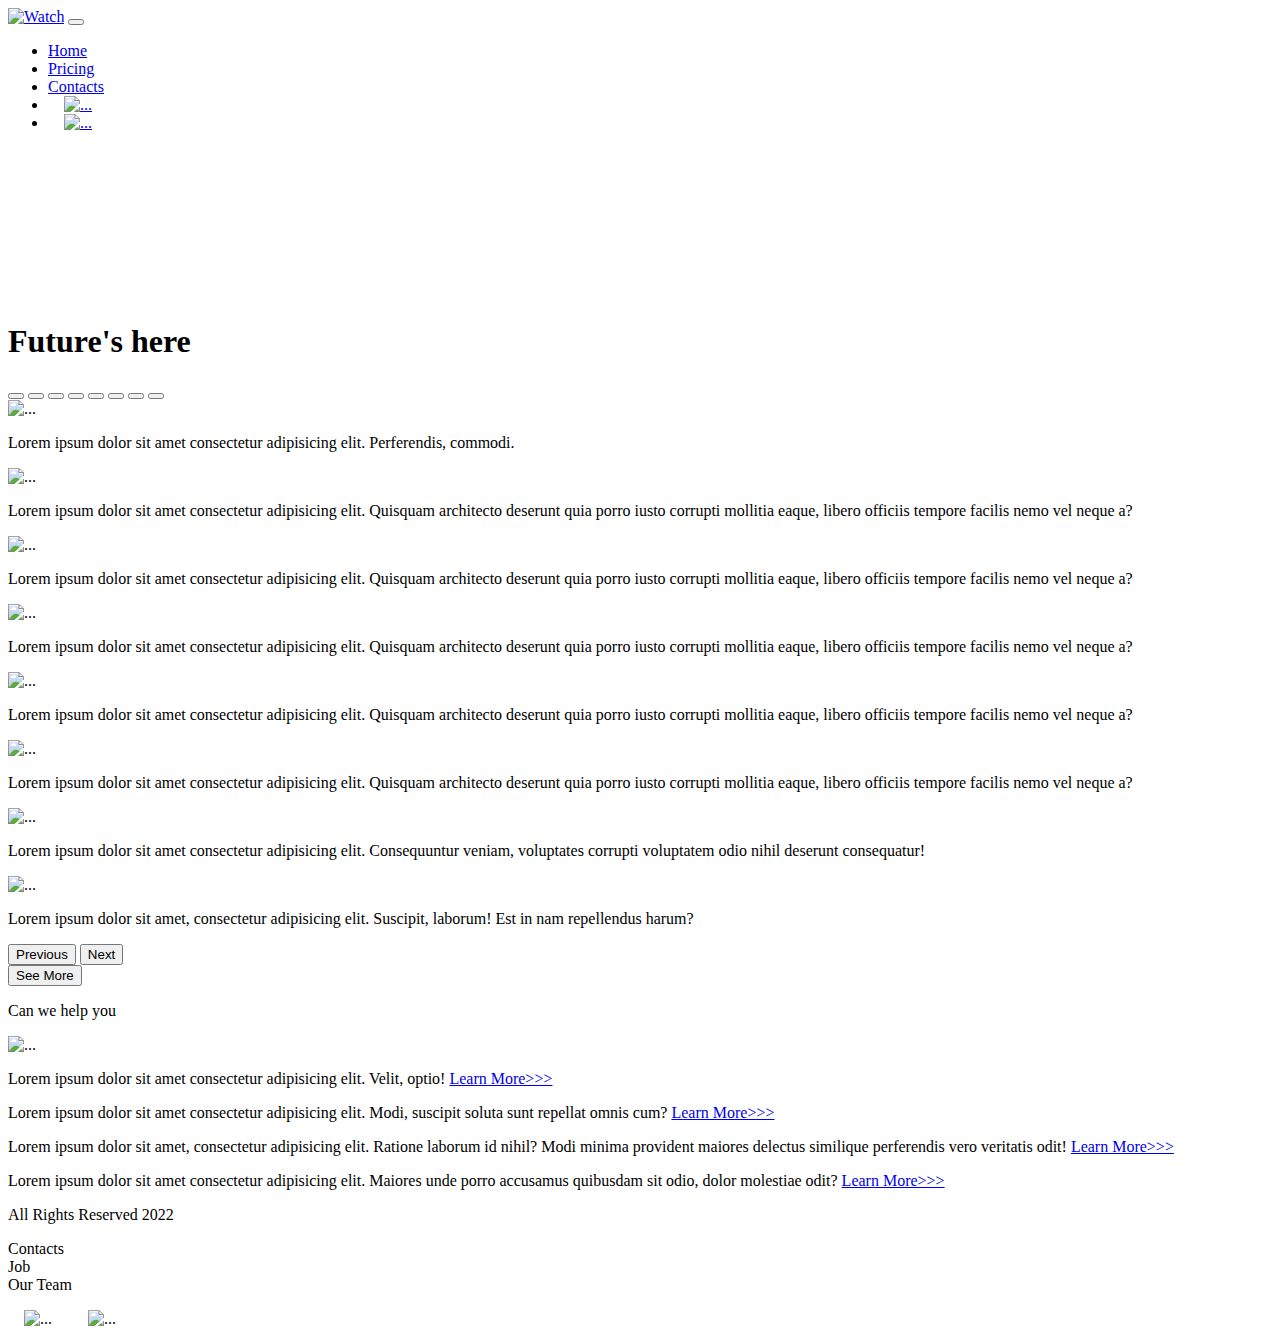
==== index.html @ c58dfbe4 "Update index.html" ====
<!DOCTYPE html>
<html lang="en">

<head>
    <meta charset="UTF-8">
    <meta http-equiv="X-UA-Compatible" content="IE=edge">
    <meta name="viewport" content="width=device-width, initial-scale=1.0">
    <link href="https://cdn.jsdelivr.net/npm/bootstrap@5.2.3/dist/css/bootstrap.min.css" rel="stylesheet"
        integrity="sha384-rbsA2VBKQhggwzxH7pPCaAqO46MgnOM80zW1RWuH61DGLwZJEdK2Kadq2F9CUG65" crossorigin="anonymous">
    <link rel="stylesheet" href="./Users/aleksandr/Documents/28.03.23/HTML_CSS/myprojects/bs5/source/styles/mycss.css">
    <link rel="stylesheet" href="./Users/aleksandr/Documents/28.03.23/HTML_CSS/myprojects/bs5/source/styles/bgvideo.css">


  <title>Watch</title>
</head>

<body> 

    <header>
        <nav class="navbar navbar-expand-lg bg-dark">
            <div class="container-fluid">
                <a class="navbar-brand" href="index.html"><img
                        
                        alt="Watch"></a>
                <button class="navbar-toggler" type="button" data-bs-toggle="collapse" data-bs-target="#navbarNav"
                    aria-controls="navbarNav" aria-expanded="false" aria-label="Toggle navigation">
                    <span class="navbar-toggler-icon"></span>
                </button>
                <div class="collapse navbar-collapse" id="navbarNav">
                    <ul class="navbar-nav">
                        <li class="nav-item">
                            <a class="nav-link active" aria-current="page"
                                href="/Users/aleksandr/Documents/28.03.23/HTML_CSS/myprojects/bs5/index.html">Home</a>
                        </li>
                        <li class="nav-item">
                            <a class="nav-link"
                                href="pricing.html">Pricing</a>
                        </li>
                        <li class="nav-item">
                            <a class="nav-link"
                                href="pricing.html">Contacts</a>
                        </li>
                        <li class="nav-item">
                            <a class="nav-link"
                                href="Users/aleksandr/Documents/28.03.23/HTML_CSS/myprojects/bs5/pricing.html">
                                <img style="width: 25px; margin-inline: 1em;"
                                    src="/Users/aleksandr/Documents/28.03.23/HTML_CSS/myprojects/bs5/source/files/tg.png"
                                    alt="...">
                            </a>
                        </li>
                        <li class="nav-item">
                            <a class="nav-link"
                                href="/Users/aleksandr/Documents/28.03.23/HTML_CSS/myprojects/bs5/pricing.html">
                                <img style="width: 25px; margin-inline: 1em;"
                                    src="/Users/aleksandr/Documents/28.03.23/HTML_CSS/myprojects/bs5/source/files/yb.png"
                                    alt="...">
                            </a>
                        </li>
                    </ul>
                </div>
            </div>
        </nav>
    </header>

    <section>
        <div class="bgvideo">
            <video src="/Users/aleksandr/Documents/28.03.23/HTML_CSS/myprojects/bs5/source/files/bg-video.mp4" type="video/mp4" autoplay muted loop></video>
            <div class="effect"></div>
            <div class="video-text">
                <h1>Future's here</h1>
            </div>
        </div>



        <div class="container-fluid mt-4">
            <div class="row">
                <div class="col-lg-1">
                </div>

                <div class="col-lg-8 col-md-12">
                    <div class="row">

                        <div id="carouselExampleIndicators" class="carousel slide" data-bs-ride="true">
                            <div class="carousel-indicators">
                                <button type="button" data-bs-target="#carouselExampleIndicators" data-bs-slide-to="0"
                                    class="active" aria-current="true" aria-label="Slide 1"></button>
                                <button type="button" data-bs-target="#carouselExampleIndicators" data-bs-slide-to="1"
                                    aria-label="Slide 2"></button>
                                <button type="button" data-bs-target="#carouselExampleIndicators" data-bs-slide-to="2"
                                    aria-label="Slide 3"></button>
                                <button type="button" data-bs-target="#carouselExampleIndicators" data-bs-slide-to="3"
                                    aria-label="Slide 4"></button>
                                <button type="button" data-bs-target="#carouselExampleIndicators" data-bs-slide-to="4"
                                    aria-label="Slide 5"></button>
                                <button type="button" data-bs-target="#carouselExampleIndicators" data-bs-slide-to="5"
                                    aria-label="Slide 6"></button>
                                <button type="button" data-bs-target="#carouselExampleIndicators" data-bs-slide-to="6"
                                    aria-label="Slide 7"></button>
                                <button type="button" data-bs-target="#carouselExampleIndicators" data-bs-slide-to="7"
                                    aria-label="Slide 8"></button>
                            </div>
                            <div class="carousel-inner">
                                <div class="carousel-item active">
                                    <div class="d-block w-100">
                                        <div class="row">
                                            <div class="col-lg-6 col-md-6">
                                                <img src="https://github.com/OleksandrUK/OleksandrUK.github.io/blob/main/source/images/shopping%20(1).webp"
                                                    class="w-100" alt="...">
                                            </div>
                                            <div class="col-lg-6 col-md-6 slide-text">
                                                <p>Lorem ipsum dolor sit amet consectetur adipisicing elit. Perferendis,
                                                    commodi.</p>
                                            </div>
                                        </div>
                                    </div>
                                </div>
                                <div class="carousel-item">
                                    <div class="d-block w-100">
                                        <div class="row">
                                            <div class="col-lg-6 col-md-6">
                                                <img src="/Users/aleksandr/Documents/28.03.23/HTML_CSS/myprojects/bs5/source/images/shopping (2).webp"
                                                    class="w-100" alt="...">
                                            </div>
                                            <div class="col-lg-6 col-md-6 slide-text">
                                                <p>Lorem ipsum dolor sit amet consectetur adipisicing elit. Quisquam
                                                    architecto deserunt quia porro iusto corrupti mollitia eaque, libero
                                                    officiis tempore facilis nemo vel neque a?</p>
                                            </div>
                                        </div>
                                    </div>
                                </div>
                                <div class="carousel-item">
                                    <div class="d-block w-100">
                                        <div class="row">
                                            <div class="col-lg-6 col-md-6">
                                                <img src="/Users/aleksandr/Documents/28.03.23/HTML_CSS/myprojects/bs5/source/images/shopping (3).webp"
                                                    class="w-100" alt="...">
                                            </div>
                                            <div class="col-lg-6 col-md-6 slide-text">
                                                <p>Lorem ipsum dolor sit amet consectetur adipisicing elit. Quisquam
                                                    architecto deserunt quia porro iusto corrupti mollitia eaque, libero
                                                    officiis tempore facilis nemo vel neque a?</p>
                                            </div>
                                        </div>
                                    </div>
                                </div>
                                <div class="carousel-item">
                                    <div class="d-block w-100">
                                        <div class="row">
                                            <div class="col-lg-6 col-md-6">
                                                <img src="/Users/aleksandr/Documents/28.03.23/HTML_CSS/myprojects/bs5/source/images/shopping (4).webp"
                                                    class="w-100" alt="...">
                                            </div>
                                            <div class="col-lg-6 col-md-6 slide-text">
                                                <p>Lorem ipsum dolor sit amet consectetur adipisicing elit. Quisquam
                                                    architecto deserunt quia porro iusto corrupti mollitia eaque, libero
                                                    officiis tempore facilis nemo vel neque a?</p>
                                            </div>
                                        </div>
                                    </div>
                                </div>
                                <div class="carousel-item">
                                    <div class="d-block w-100">
                                        <div class="row">
                                            <div class="col-lg-6 col-md-6">
                                                <img src="/Users/aleksandr/Documents/28.03.23/HTML_CSS/myprojects/bs5/source/images/shopping (5).webp"
                                                    class="w-100" alt="...">
                                            </div>
                                            <div class="col-lg-6 col-md-6 slide-text">
                                                <p>Lorem ipsum dolor sit amet consectetur adipisicing elit. Quisquam
                                                    architecto deserunt quia porro iusto corrupti mollitia eaque, libero
                                                    officiis tempore facilis nemo vel neque a?</p>
                                            </div>
                                        </div>
                                    </div>
                                </div>
                                <div class="carousel-item">
                                    <div class="d-block w-100">
                                        <div class="row">
                                            <div class="col-lg-6 col-md-6">
                                                <img src="/Users/aleksandr/Documents/28.03.23/HTML_CSS/myprojects/bs5/source/images/shopping (6).webp"
                                                    class="w-100" alt="...">
                                            </div>
                                            <div class="col-lg-6 col-md-6 slide-text">
                                                <p>Lorem ipsum dolor sit amet consectetur adipisicing elit. Quisquam
                                                    architecto deserunt quia porro iusto corrupti mollitia eaque, libero
                                                    officiis tempore facilis nemo vel neque a?</p>
                                            </div>
                                        </div>
                                    </div>
                                </div>
                                <div class="carousel-item">
                                    <div class="d-block w-100">
                                        <div class="row">
                                            <div class="col-lg-6 col-md-6">
                                                <img src="/Users/aleksandr/Documents/28.03.23/HTML_CSS/myprojects/bs5/source/images/shopping (8).webp"
                                                    class="w-100" alt="...">
                                            </div>
                                            <div class="col-lg-6 col-md-6 slide-text">
                                                <p>Lorem ipsum dolor sit amet consectetur adipisicing elit. Consequuntur
                                                    veniam, voluptates corrupti voluptatem odio nihil deserunt
                                                    consequatur!</p>
                                            </div>
                                        </div>
                                    </div>
                                </div>
                                <div class="carousel-item">
                                    <div class="d-block w-100">
                                        <div class="row">
                                            <div class="col-lg-6 col-md-6">
                                                <img src="/Users/aleksandr/Documents/28.03.23/HTML_CSS/myprojects/bs5/source/images/shopping (9).webp"
                                                    class="w-100" alt="...">
                                            </div>
                                            <div class="col-lg-6 col-md-6 slide-text">
                                                <p>Lorem ipsum dolor sit amet, consectetur adipisicing elit. Suscipit,
                                                    laborum! Est in nam repellendus harum?</p>
                                            </div>
                                        </div>
                                    </div>
                                </div>
                            </div>
                            <button class="carousel-control-prev" type="button"
                                data-bs-target="#carouselExampleIndicators" data-bs-slide="prev">
                                <span class="carousel-control-prev-icon" aria-hidden="true"></span>
                                <span class="visually-hidden">Previous</span>
                            </button>
                            <button class="carousel-control-next" type="button"
                                data-bs-target="#carouselExampleIndicators" data-bs-slide="next">
                                <span class="carousel-control-next-icon" aria-hidden="true"></span>
                                <span class="visually-hidden">Next</span>
                            </button>
                        </div>


                        <div class="col-lg-12 col-md-12 text-center mt-4">
                            <button type="button" class="btn btn-outline-primary btn-lg my-4">See More</button>
                        </div>
                        <div class="col-lg-12 col-md-12 text-center mt-4">
                            <p>Can we help you</p>
                        </div>
                        <div class="col-lg-12 col-md-12 text-center">
                            <img class="call-anim" style="width: 40px;"
                                src="/Users/aleksandr/Documents/28.03.23/HTML_CSS/myprojects/bs5/source/files/phone.png"
                                alt="...">
                        </div>

                    </div>
                </div>

                <div class="col-lg-3 col-md-12">
                    <div class="row px-2">
                        <div class="col-lg-12 sidebar my-4">
                            <p>
                                Lorem ipsum dolor sit amet consectetur adipisicing elit. Velit, optio!
                                <a href="#">Learn More>>></a>
                            </p>
                        </div>
                        <div class="col-lg-12 sidebar my-4">
                            <p>
                                Lorem ipsum dolor sit amet consectetur adipisicing elit. Modi, suscipit soluta sunt
                                repellat omnis cum?
                                <a href="#">Learn More>>></a>
                            </p>
                        </div>
                        <div class="col-lg-12 sidebar my-4">
                            <p>
                                Lorem ipsum dolor sit amet, consectetur adipisicing elit. Ratione laborum id nihil? Modi
                                minima provident maiores delectus similique perferendis vero veritatis odit!
                                <a href="#">Learn More>>></a>
                            </p>
                        </div>
                        <div class="col-lg-12 sidebar my-4">
                            <p>
                                Lorem ipsum dolor sit amet consectetur adipisicing elit. Maiores unde porro accusamus
                                quibusdam sit odio, dolor molestiae odit?
                                <a href="#">Learn More>>></a>
                            </p>
                        </div>
                    </div>
                </div>

            </div>


        </div>
    </section>

    <footer class="mt-5">
        <div class="container-fluid">
            <div class="row">
                <div class="col-lg-4 col-md-12 footer-text text-center">
                    <p>All Rights Reserved 2022</p>
                </div>
                <div class="col-lg-4 col-md-12 footer-text text-center">
                    <p>Contacts<br>Job<br>Our Team</p>
                </div>
                <div class="col-lg-4 col-md-12 media-links">
                    <img style="width: 40px; margin-inline: 1em;"
                        src="/Users/aleksandr/Documents/28.03.23/HTML_CSS/myprojects/bs5/source/files/tg.png" alt="...">
                    <img style="width: 40px; margin-inline: 1em;"
                        src="/Users/aleksandr/Documents/28.03.23/HTML_CSS/myprojects/bs5/source/files/yb.png" alt="...">
                </div>
            </div>
        </div>
    </footer>

    <script src="https://cdn.jsdelivr.net/npm/bootstrap@5.2.3/dist/js/bootstrap.bundle.min.js"
        integrity="sha384-kenU1KFdBIe4zVF0s0G1M5b4hcpxyD9F7jL+jjXkk+Q2h455rYXK/7HAuoJl+0I4"
        crossorigin="anonymous"></script>
</body>

</html>
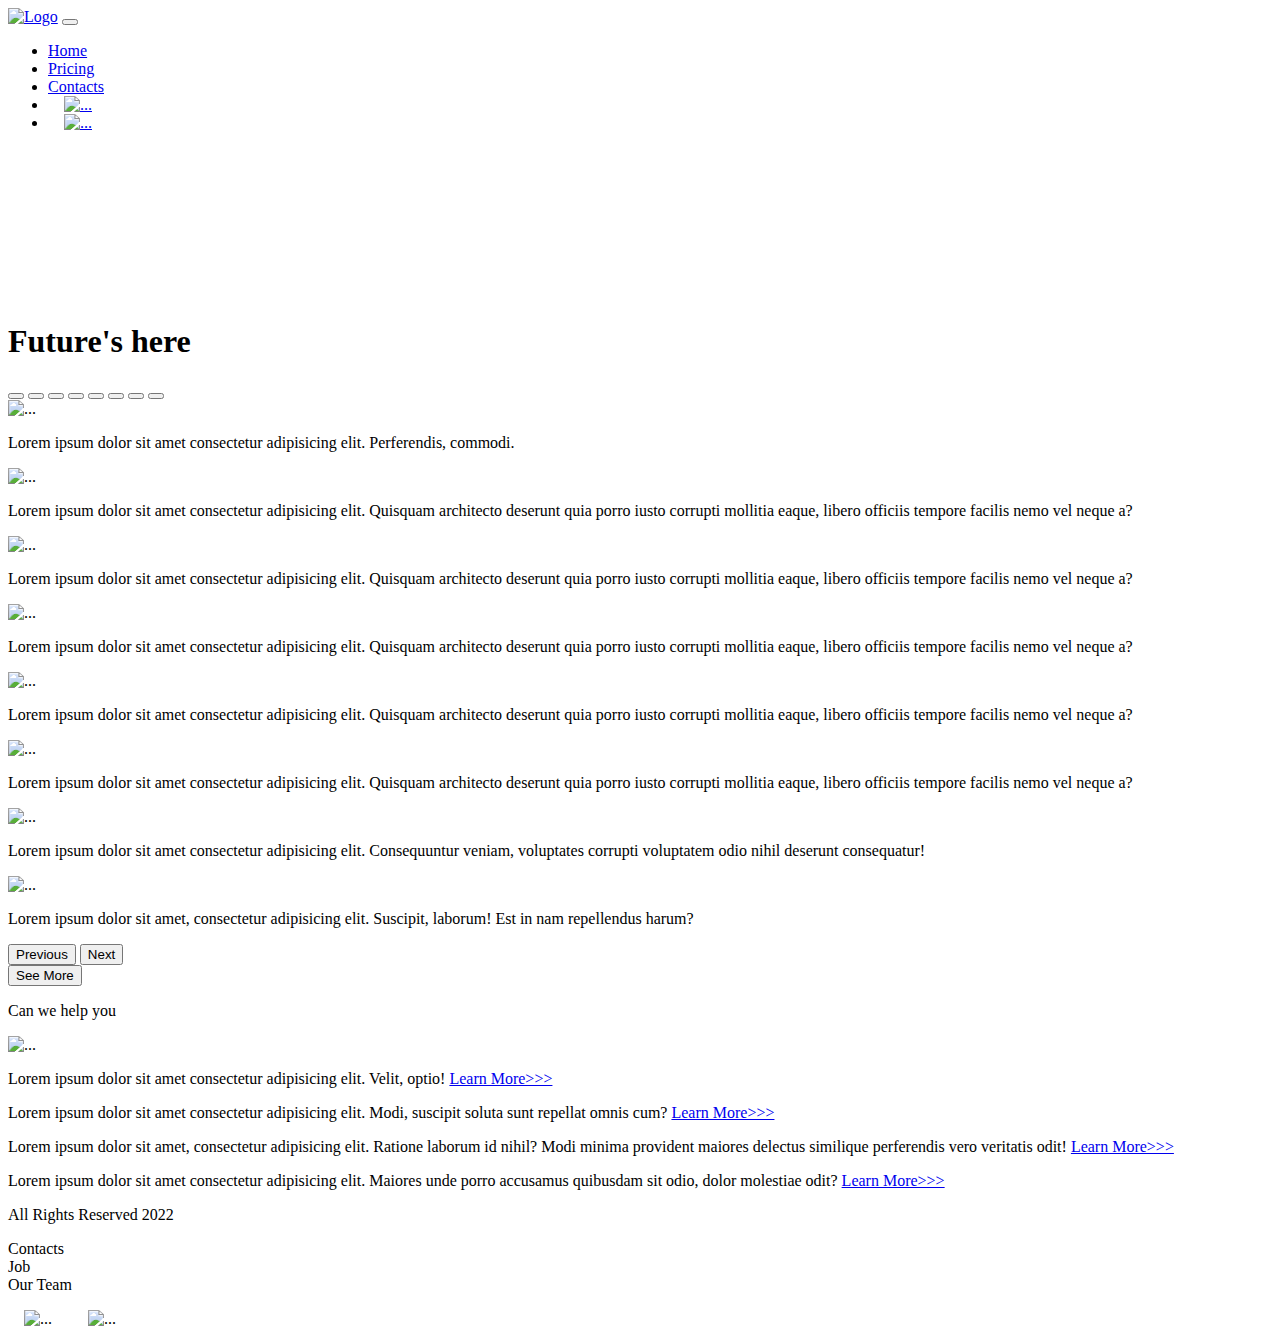
==== commit 1ca12114: "Update index.html" ====
--- a/index.html
+++ b/index.html
@@ -20,8 +20,8 @@
         <nav class="navbar navbar-expand-lg bg-dark">
             <div class="container-fluid">
                 <a class="navbar-brand" href="index.html"><img
-                        
-                        alt="Watch"></a>
+                        src="/Users/aleksandr/Documents/28.03.23/HTML_CSS/myprojects/bs5/source/files/Apple-Watch-Logo.png"
+                        alt="Logo"></a>
                 <button class="navbar-toggler" type="button" data-bs-toggle="collapse" data-bs-target="#navbarNav"
                     aria-controls="navbarNav" aria-expanded="false" aria-label="Toggle navigation">
                     <span class="navbar-toggler-icon"></span>
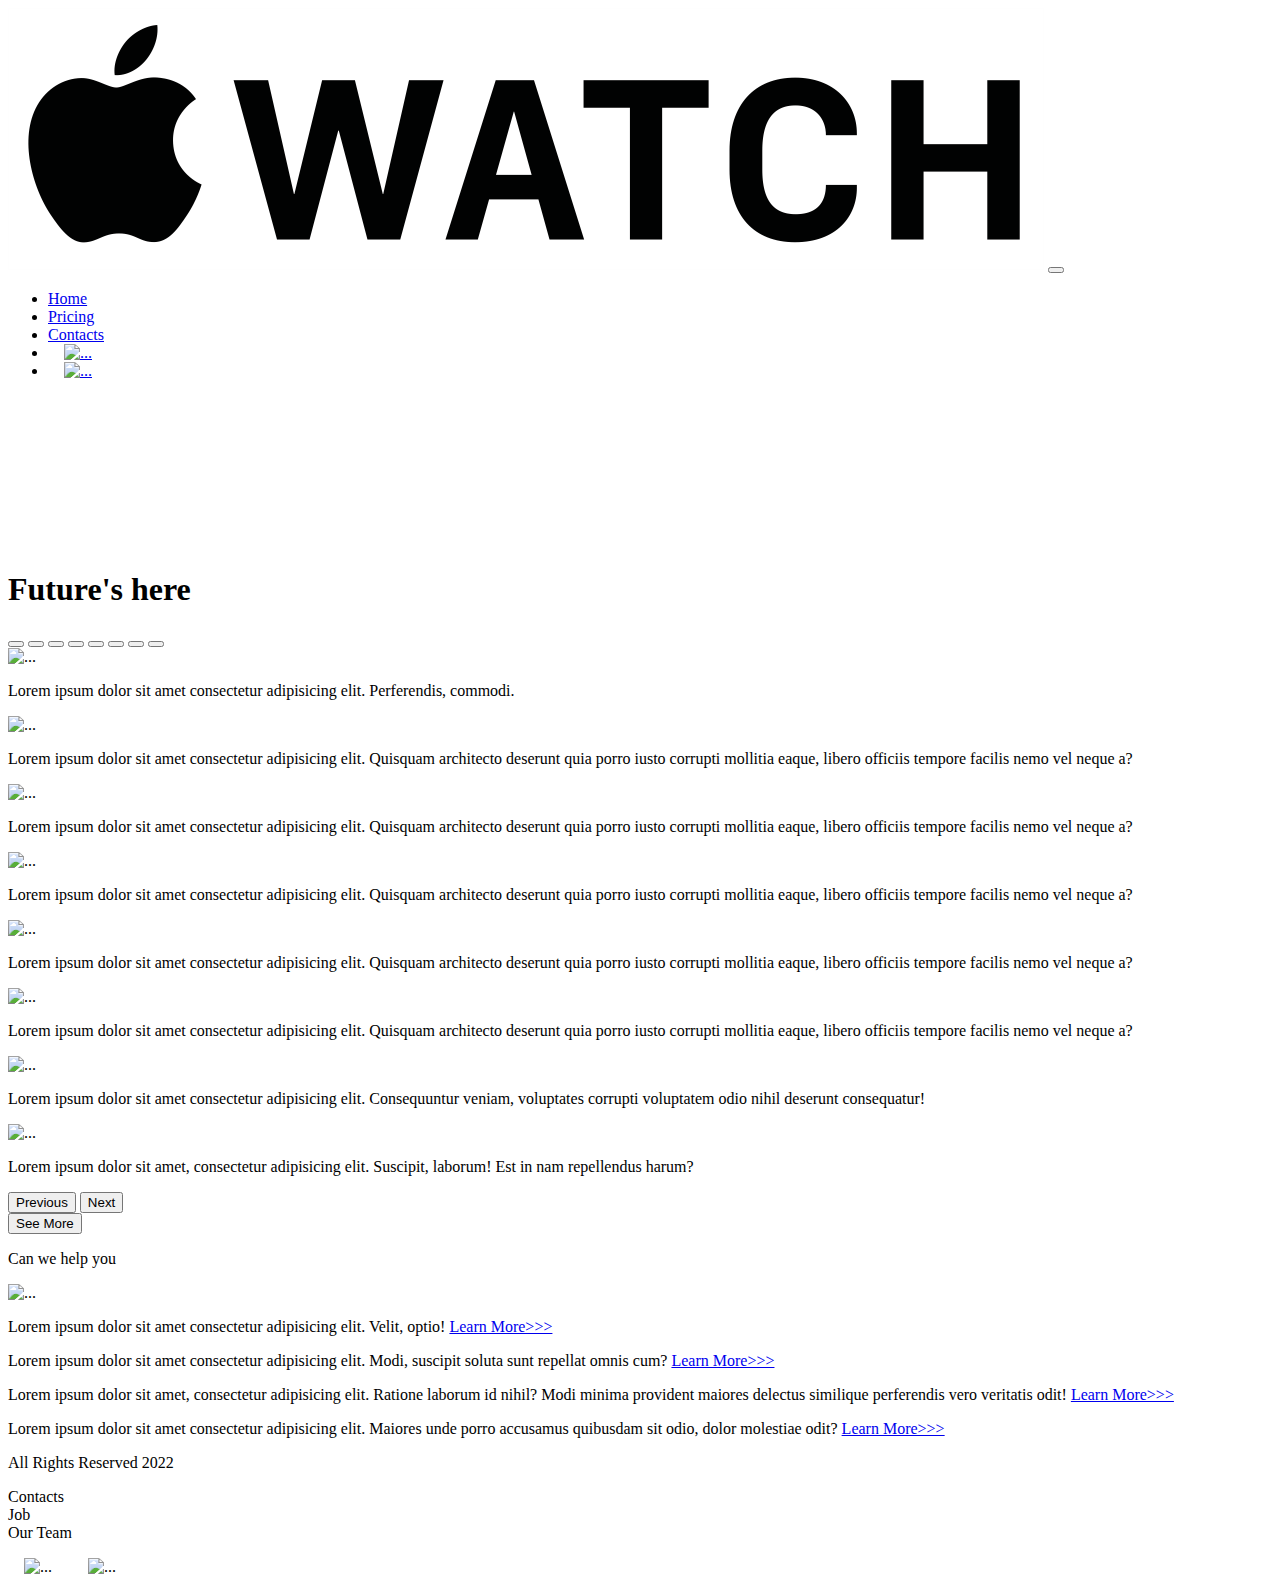
==== commit 3a6a174c: "Update index.html" ====
--- a/index.html
+++ b/index.html
@@ -20,7 +20,7 @@
         <nav class="navbar navbar-expand-lg bg-dark">
             <div class="container-fluid">
                 <a class="navbar-brand" href="index.html"><img
-                        src="/Users/aleksandr/Documents/28.03.23/HTML_CSS/myprojects/bs5/source/files/Apple-Watch-Logo.png"
+                        src="source/files/Apple-Watch-Logo.png"
                         alt="Logo"></a>
                 <button class="navbar-toggler" type="button" data-bs-toggle="collapse" data-bs-target="#navbarNav"
                     aria-controls="navbarNav" aria-expanded="false" aria-label="Toggle navigation">
@@ -30,7 +30,7 @@
                     <ul class="navbar-nav">
                         <li class="nav-item">
                             <a class="nav-link active" aria-current="page"
-                                href="/Users/aleksandr/Documents/28.03.23/HTML_CSS/myprojects/bs5/index.html">Home</a>
+                                href="index.html">Home</a>
                         </li>
                         <li class="nav-item">
                             <a class="nav-link"
@@ -42,7 +42,7 @@
                         </li>
                         <li class="nav-item">
                             <a class="nav-link"
-                                href="Users/aleksandr/Documents/28.03.23/HTML_CSS/myprojects/bs5/pricing.html">
+                                href="pricing.html">
                                 <img style="width: 25px; margin-inline: 1em;"
                                     src="/Users/aleksandr/Documents/28.03.23/HTML_CSS/myprojects/bs5/source/files/tg.png"
                                     alt="...">
@@ -50,7 +50,7 @@
                         </li>
                         <li class="nav-item">
                             <a class="nav-link"
-                                href="/Users/aleksandr/Documents/28.03.23/HTML_CSS/myprojects/bs5/pricing.html">
+                                href="pricing.html">
                                 <img style="width: 25px; margin-inline: 1em;"
                                     src="/Users/aleksandr/Documents/28.03.23/HTML_CSS/myprojects/bs5/source/files/yb.png"
                                     alt="...">
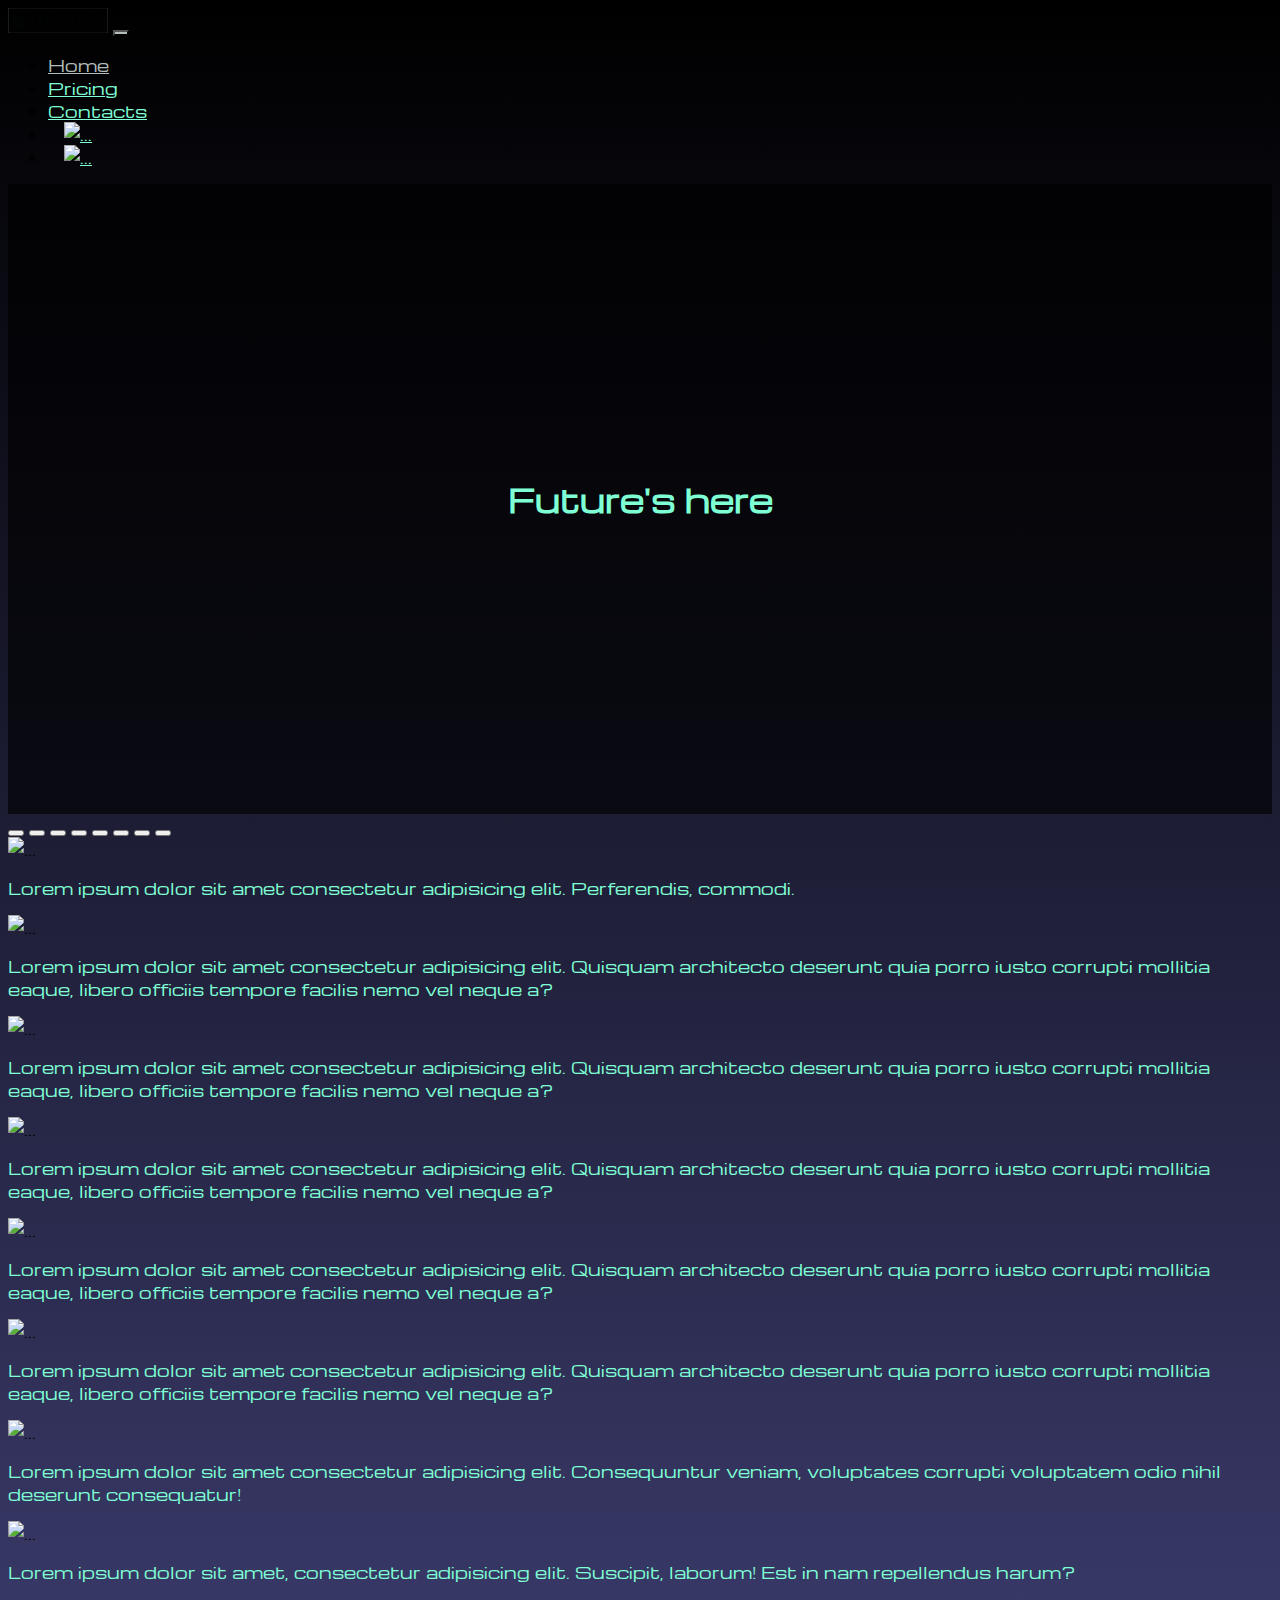
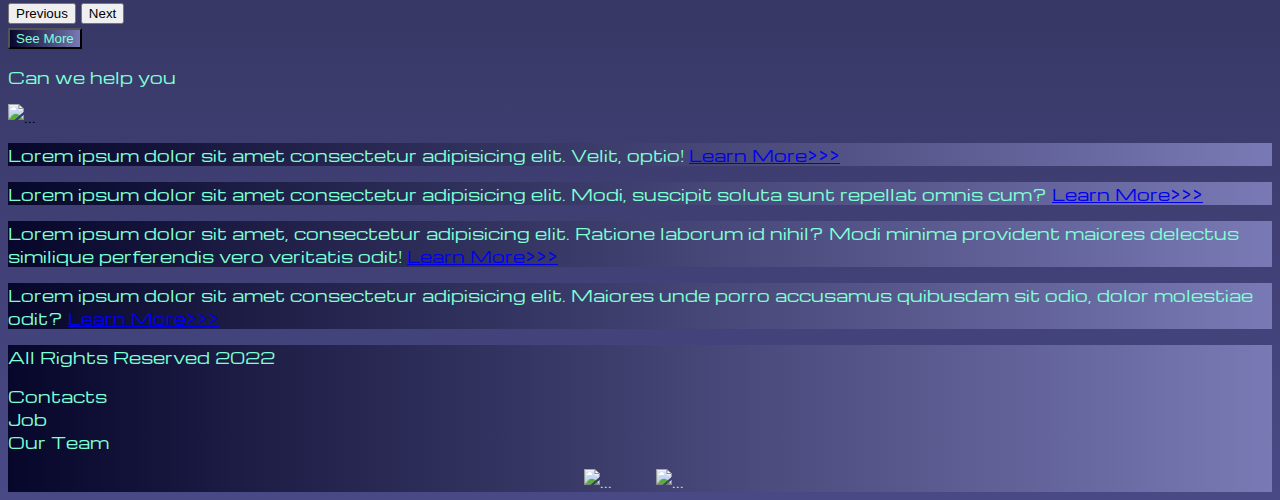
==== commit 8a34a15a: "Update index.html" ====
--- a/index.html
+++ b/index.html
@@ -7,8 +7,8 @@
     <meta name="viewport" content="width=device-width, initial-scale=1.0">
     <link href="https://cdn.jsdelivr.net/npm/bootstrap@5.2.3/dist/css/bootstrap.min.css" rel="stylesheet"
         integrity="sha384-rbsA2VBKQhggwzxH7pPCaAqO46MgnOM80zW1RWuH61DGLwZJEdK2Kadq2F9CUG65" crossorigin="anonymous">
-    <link rel="stylesheet" href="./Users/aleksandr/Documents/28.03.23/HTML_CSS/myprojects/bs5/source/styles/mycss.css">
-    <link rel="stylesheet" href="./Users/aleksandr/Documents/28.03.23/HTML_CSS/myprojects/bs5/source/styles/bgvideo.css">
+    <link rel="stylesheet" href="source/styles/mycss.css">
+    <link rel="stylesheet" href="source/styles/bgvideo.css">
 
 
   <title>Watch</title>
--- a/source/styles/mycss.css
+++ b/source/styles/mycss.css
@@ -0,0 +1,101 @@
+@import url('https://fonts.googleapis.com/css?family=Michroma&display=swap');
+
+
+body {
+    font-family: Michroma, serif;
+    background: linear-gradient(180deg, #000000 0%, #494986 100%);
+}
+
+p {
+    color: aquamarine;
+}
+
+.nav-link {
+    color: aquamarine;
+}
+
+.navbar-nav .nav-link.active {
+    color: rgb(179, 190, 186);
+}
+
+.navbar-brand>img {
+    width: 100px;
+}
+
+.navbar-toggler {
+    background-color: rgb(179, 190, 186);
+}
+
+.sidebar {
+    color: aquamarine;
+    background: linear-gradient(90deg, #07072B 0%, #7979B5 100%);
+}
+
+.card {
+    background: linear-gradient(90deg, #07072B 0%, #7979B5 100%);
+
+}
+
+.card a{
+    text-decoration: none;
+    color: aquamarine;
+
+}
+
+.slide-text,
+.footer-text {
+    color: aquamarine;
+    margin: auto auto;
+}
+
+footer,
+.btn-outline-primary {
+    background: linear-gradient(90deg, #07072B 0%, #7979B5 100%);
+    color: aquamarine;
+}
+
+.media-links {
+    display: flex;
+    justify-content: center;
+    align-items: center;
+}
+
+.call-anim {
+    animation: call 2s ease 0s infinite normal forwards;
+}
+
+@keyframes call {
+    0% {
+        transform: scale3d(1, 1, 1);
+    }
+
+    30% {
+        transform: scale3d(1.25, 0.75, 1);
+    }
+
+    40% {
+        transform: scale3d(0.75, 1.25, 1);
+    }
+
+    50% {
+        transform: scale3d(1.15, 0.85, 1);
+    }
+
+    65% {
+        transform: scale3d(0.95, 1.05, 1);
+    }
+
+    75% {
+        transform: scale3d(1.05, 0.95, 1);
+    }
+
+    100% {
+        transform: scale3d(1, 1, 1);
+    }
+}
+
+@media (max-width: 750px) {
+    .carousel-indicators {
+        display: none;
+    }
+}
--- a/source/styles/bgvideo.css
+++ b/source/styles/bgvideo.css
@@ -0,0 +1,35 @@
+
+.bgvideo {
+    height: 70vh;
+    width: 100%;
+    position: relative;
+    display: flex;
+    justify-content: center;
+    align-items: center;
+}
+
+.bgvideo video{
+    height: 70vh;
+    width: 100%;
+    position: absolute;
+    top: 0;
+    left: 0;
+    object-fit: cover;
+    z-index: 1;
+}
+
+.effect {
+    height: 70vh;
+    width: 100%;
+    position: absolute;
+    top: 0;
+    left: 0;
+    object-fit: cover;
+    z-index: 2;
+    background-color: rgba(0, 0, 0, 0.631);
+}
+
+.video-text {
+    color: aquamarine;
+    z-index: 2;
+}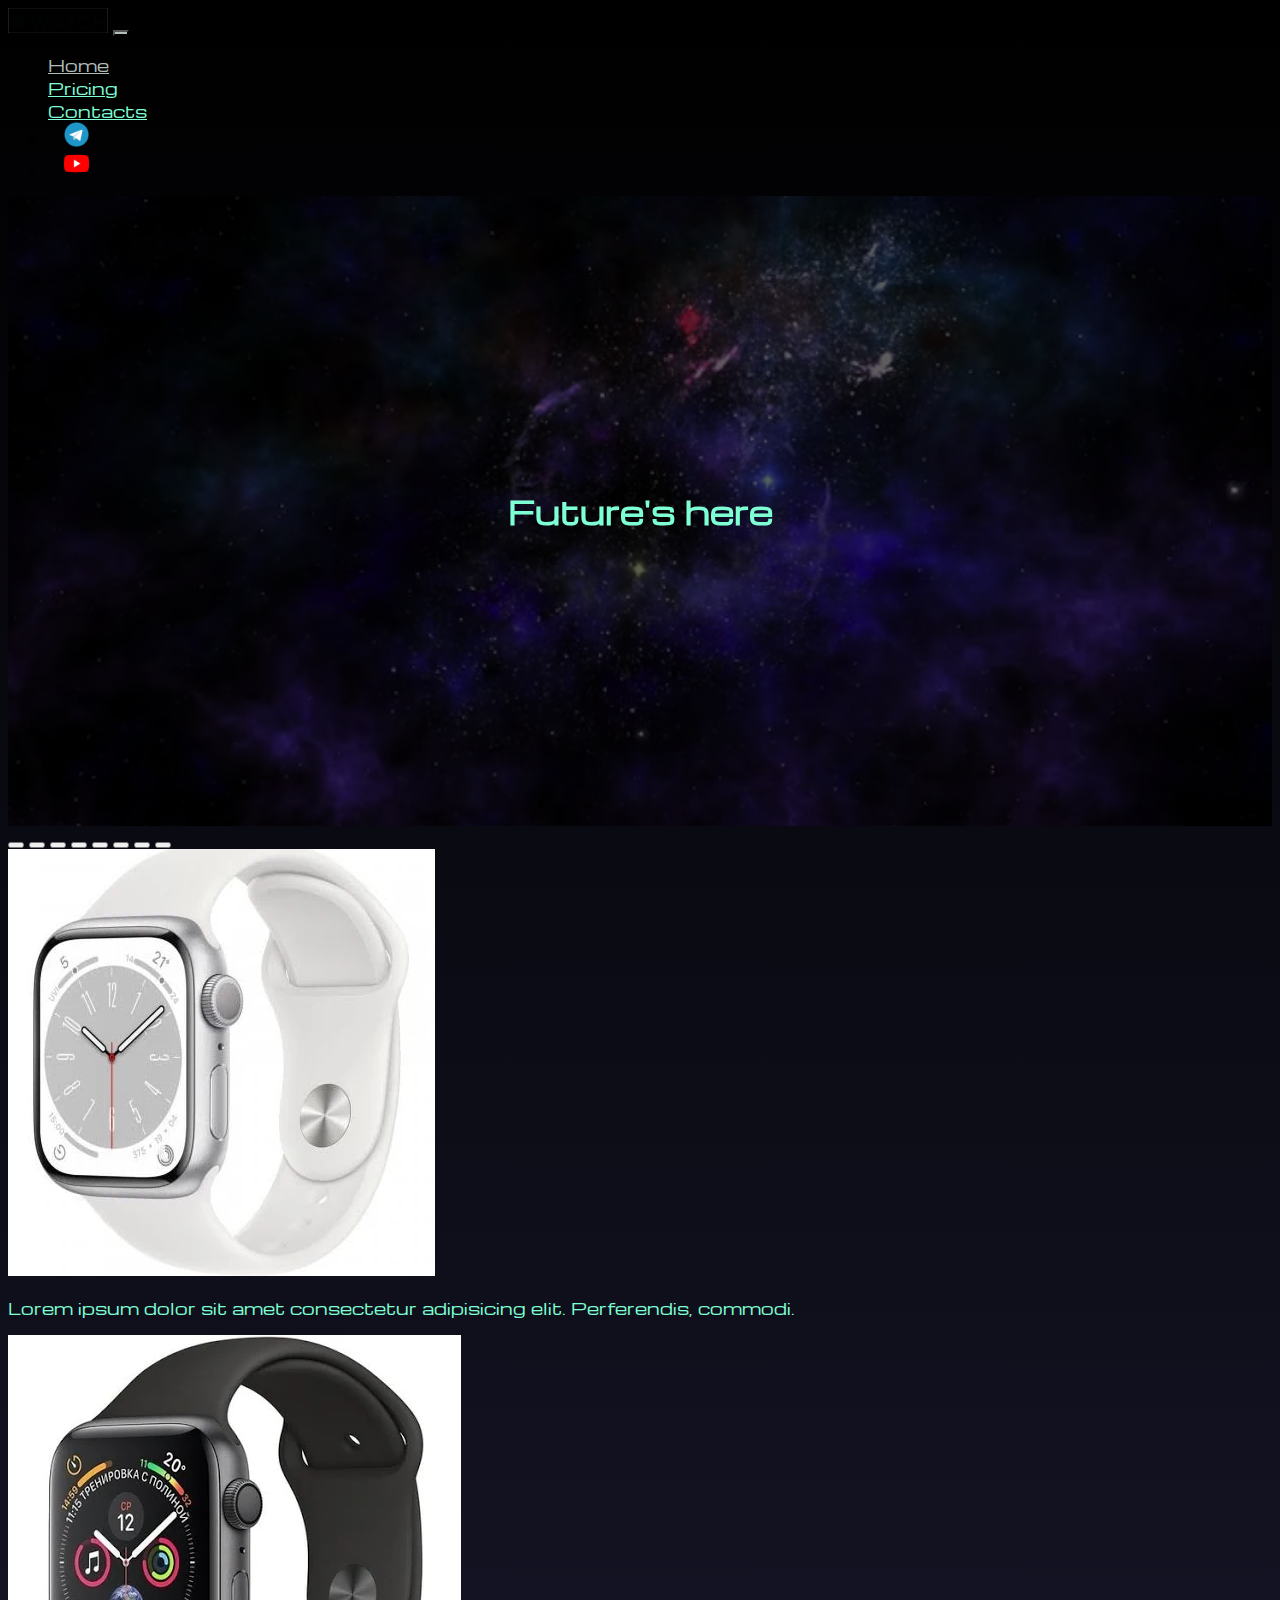
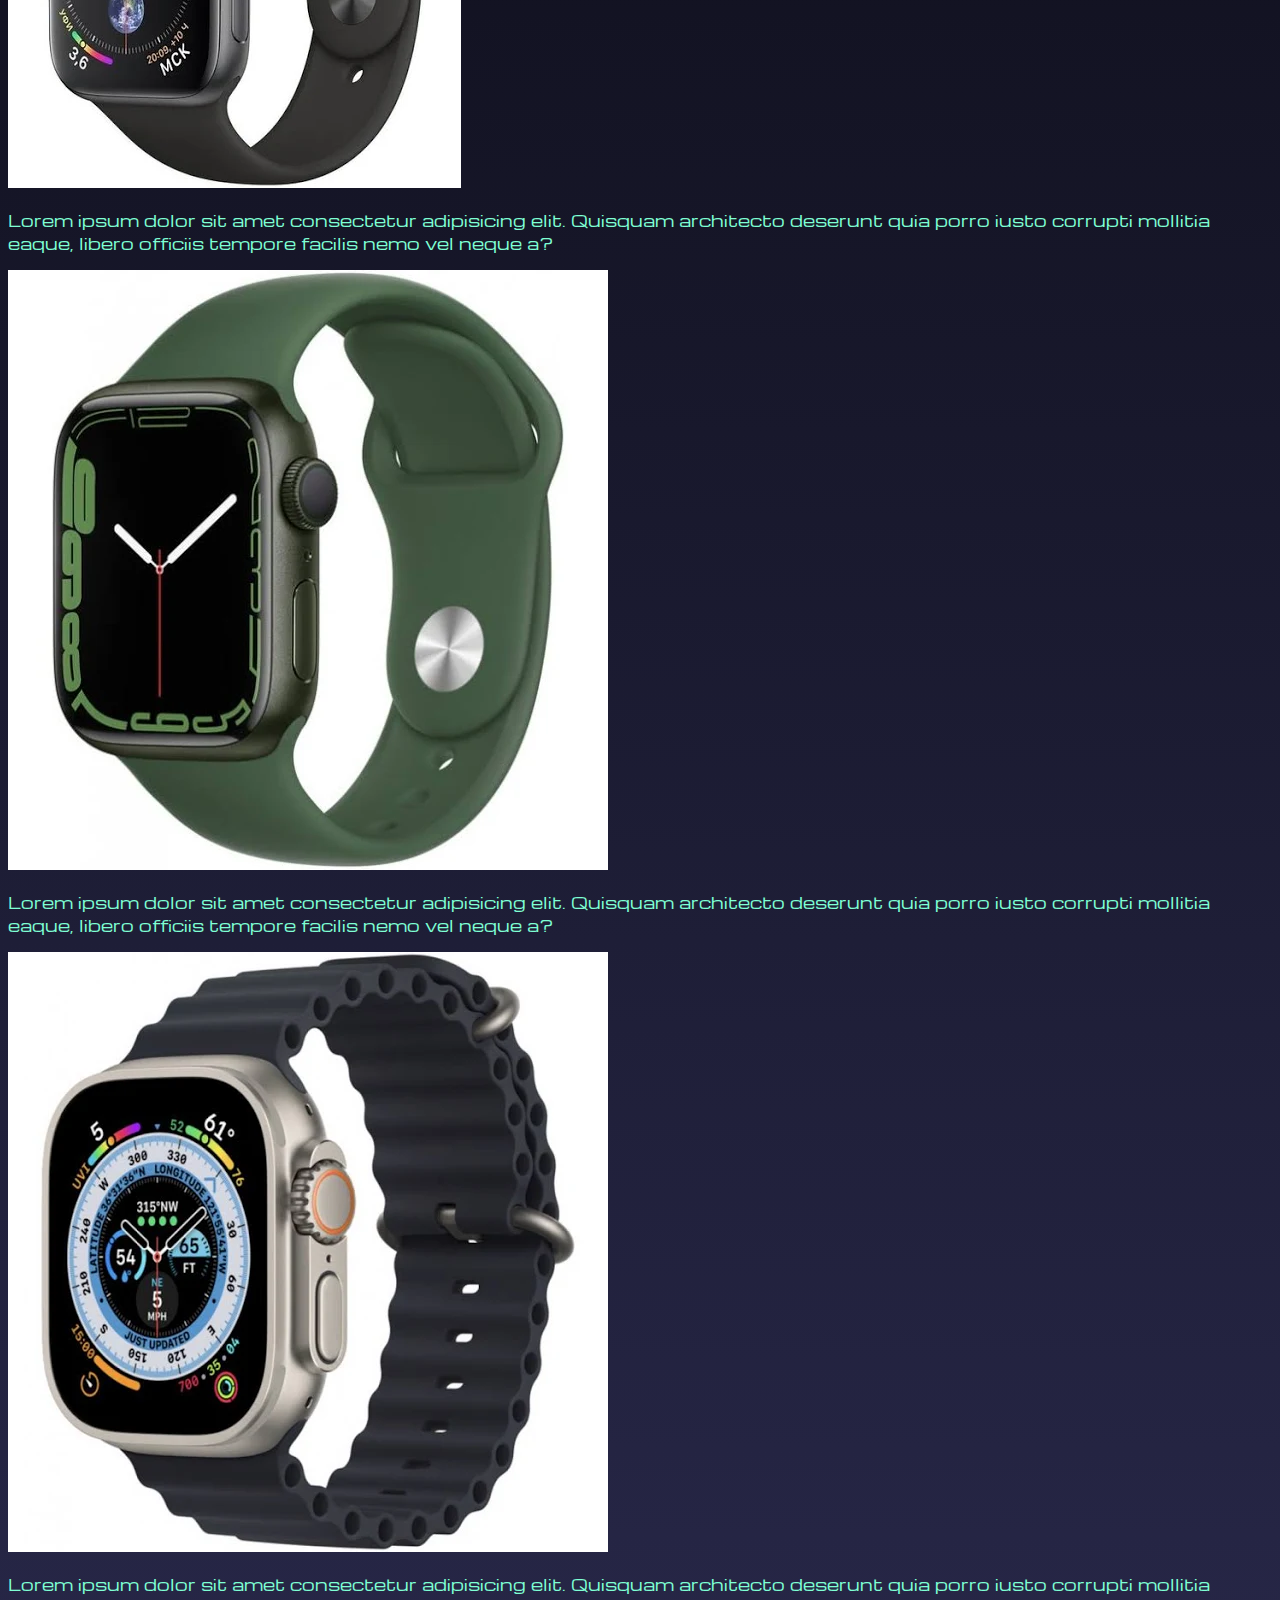
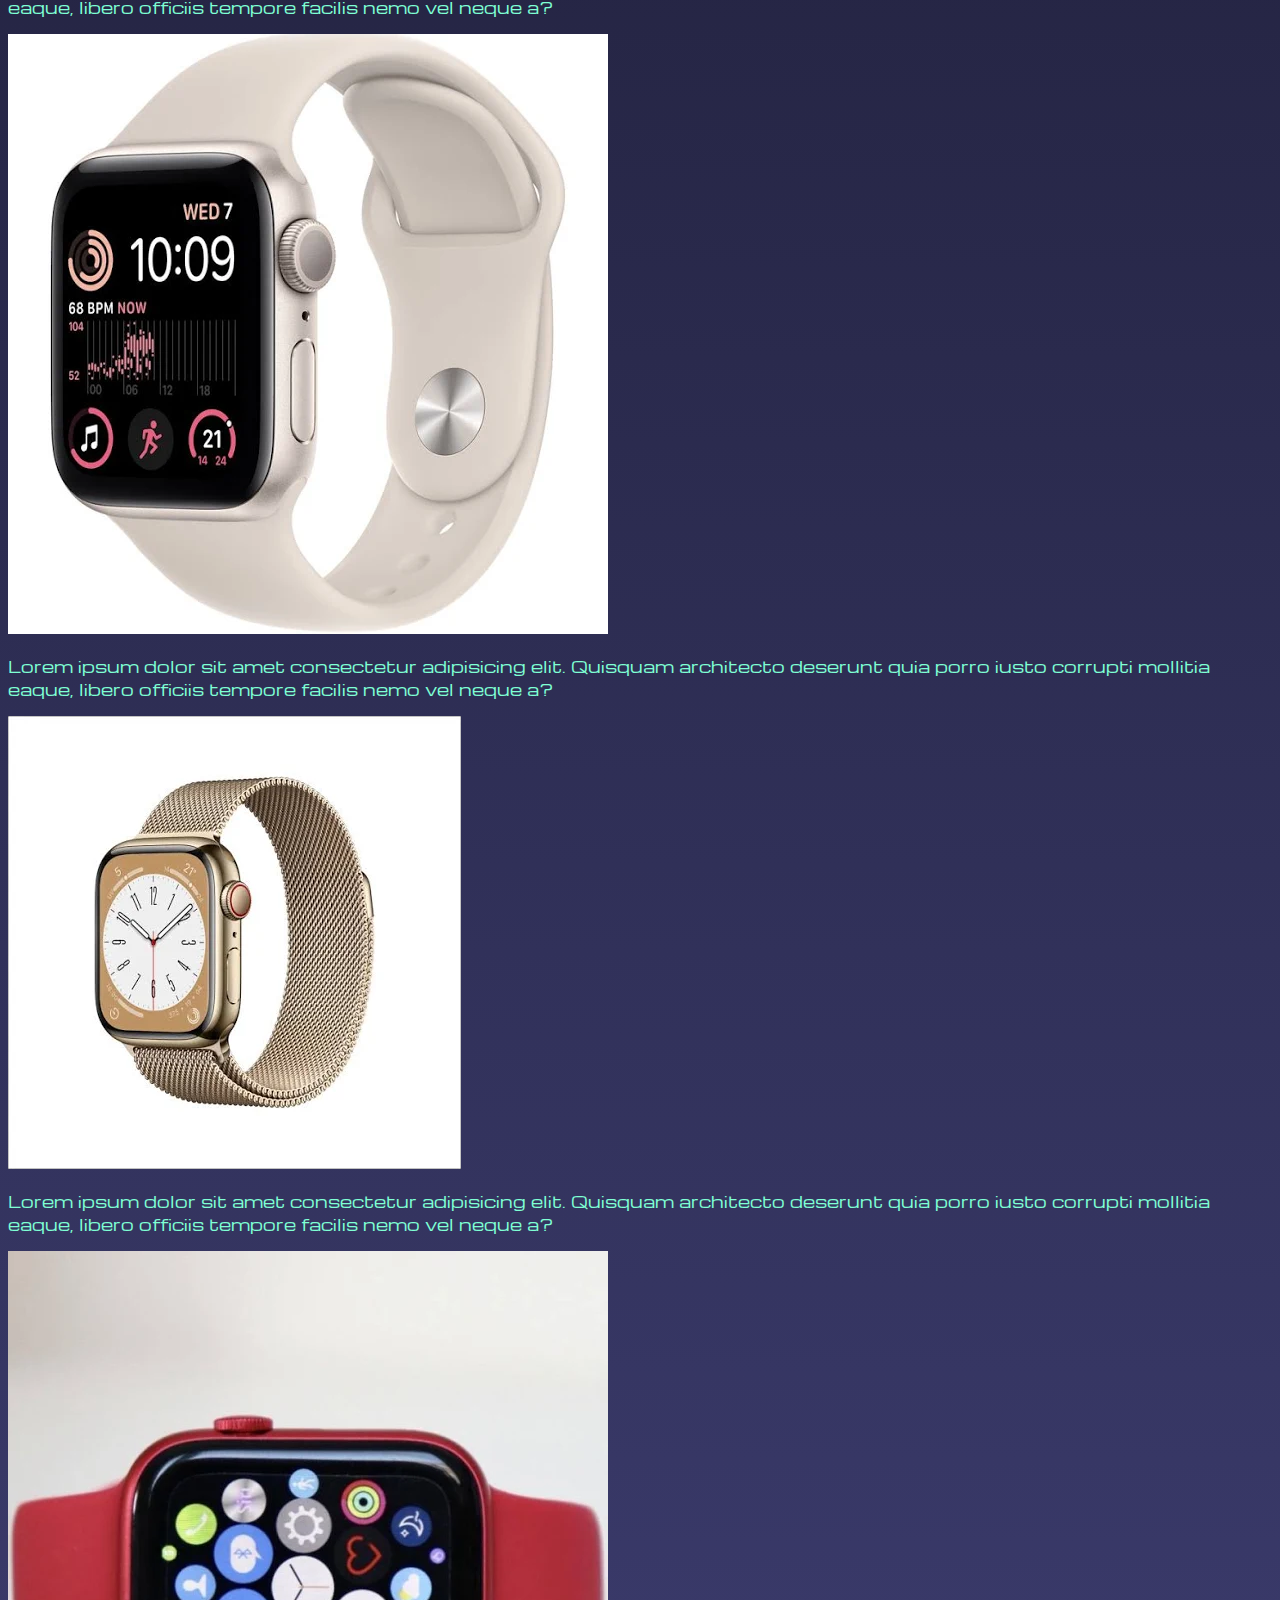
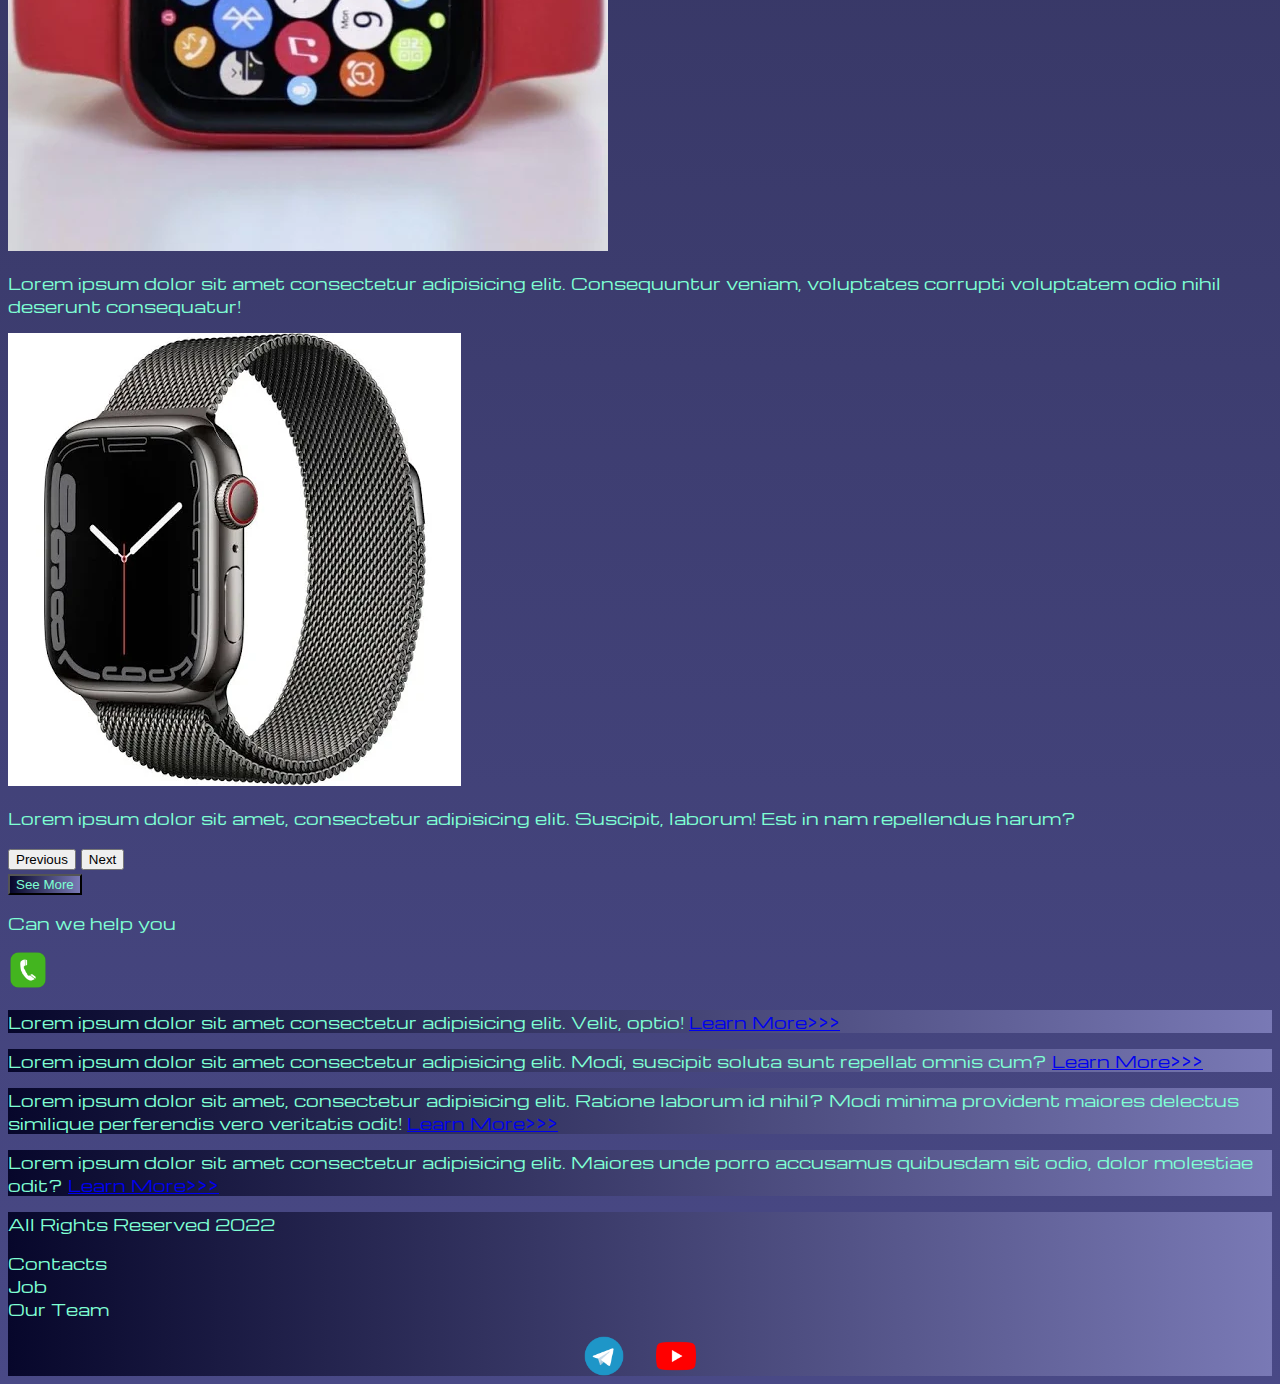
==== commit 15a118c2: "Update index.html" ====
--- a/index.html
+++ b/index.html
@@ -44,7 +44,7 @@
                             <a class="nav-link"
                                 href="pricing.html">
                                 <img style="width: 25px; margin-inline: 1em;"
-                                    src="/Users/aleksandr/Documents/28.03.23/HTML_CSS/myprojects/bs5/source/files/tg.png"
+                                    src="source/files/tg.png"
                                     alt="...">
                             </a>
                         </li>
@@ -52,7 +52,7 @@
                             <a class="nav-link"
                                 href="pricing.html">
                                 <img style="width: 25px; margin-inline: 1em;"
-                                    src="/Users/aleksandr/Documents/28.03.23/HTML_CSS/myprojects/bs5/source/files/yb.png"
+                                    src="source/files/yb.png"
                                     alt="...">
                             </a>
                         </li>
@@ -64,7 +64,7 @@
 
     <section>
         <div class="bgvideo">
-            <video src="/Users/aleksandr/Documents/28.03.23/HTML_CSS/myprojects/bs5/source/files/bg-video.mp4" type="video/mp4" autoplay muted loop></video>
+            <video src="source/files/bg-video.mp4" type="video/mp4" autoplay muted loop></video>
             <div class="effect"></div>
             <div class="video-text">
                 <h1>Future's here</h1>
@@ -105,7 +105,7 @@
                                     <div class="d-block w-100">
                                         <div class="row">
                                             <div class="col-lg-6 col-md-6">
-                                                <img src="https://github.com/OleksandrUK/OleksandrUK.github.io/blob/main/source/images/shopping%20(1).webp"
+                                                <img src="source/images/shopping%20(1).webp"
                                                     class="w-100" alt="...">
                                             </div>
                                             <div class="col-lg-6 col-md-6 slide-text">
@@ -119,82 +119,82 @@
                                     <div class="d-block w-100">
                                         <div class="row">
                                             <div class="col-lg-6 col-md-6">
-                                                <img src="/Users/aleksandr/Documents/28.03.23/HTML_CSS/myprojects/bs5/source/images/shopping (2).webp"
-                                                    class="w-100" alt="...">
-                                            </div>
-                                            <div class="col-lg-6 col-md-6 slide-text">
-                                                <p>Lorem ipsum dolor sit amet consectetur adipisicing elit. Quisquam
-                                                    architecto deserunt quia porro iusto corrupti mollitia eaque, libero
-                                                    officiis tempore facilis nemo vel neque a?</p>
-                                            </div>
-                                        </div>
-                                    </div>
-                                </div>
-                                <div class="carousel-item">
-                                    <div class="d-block w-100">
-                                        <div class="row">
-                                            <div class="col-lg-6 col-md-6">
-                                                <img src="/Users/aleksandr/Documents/28.03.23/HTML_CSS/myprojects/bs5/source/images/shopping (3).webp"
-                                                    class="w-100" alt="...">
-                                            </div>
-                                            <div class="col-lg-6 col-md-6 slide-text">
-                                                <p>Lorem ipsum dolor sit amet consectetur adipisicing elit. Quisquam
-                                                    architecto deserunt quia porro iusto corrupti mollitia eaque, libero
-                                                    officiis tempore facilis nemo vel neque a?</p>
-                                            </div>
-                                        </div>
-                                    </div>
-                                </div>
-                                <div class="carousel-item">
-                                    <div class="d-block w-100">
-                                        <div class="row">
-                                            <div class="col-lg-6 col-md-6">
-                                                <img src="/Users/aleksandr/Documents/28.03.23/HTML_CSS/myprojects/bs5/source/images/shopping (4).webp"
-                                                    class="w-100" alt="...">
-                                            </div>
-                                            <div class="col-lg-6 col-md-6 slide-text">
-                                                <p>Lorem ipsum dolor sit amet consectetur adipisicing elit. Quisquam
-                                                    architecto deserunt quia porro iusto corrupti mollitia eaque, libero
-                                                    officiis tempore facilis nemo vel neque a?</p>
-                                            </div>
-                                        </div>
-                                    </div>
-                                </div>
-                                <div class="carousel-item">
-                                    <div class="d-block w-100">
-                                        <div class="row">
-                                            <div class="col-lg-6 col-md-6">
-                                                <img src="/Users/aleksandr/Documents/28.03.23/HTML_CSS/myprojects/bs5/source/images/shopping (5).webp"
-                                                    class="w-100" alt="...">
-                                            </div>
-                                            <div class="col-lg-6 col-md-6 slide-text">
-                                                <p>Lorem ipsum dolor sit amet consectetur adipisicing elit. Quisquam
-                                                    architecto deserunt quia porro iusto corrupti mollitia eaque, libero
-                                                    officiis tempore facilis nemo vel neque a?</p>
-                                            </div>
-                                        </div>
-                                    </div>
-                                </div>
-                                <div class="carousel-item">
-                                    <div class="d-block w-100">
-                                        <div class="row">
-                                            <div class="col-lg-6 col-md-6">
-                                                <img src="/Users/aleksandr/Documents/28.03.23/HTML_CSS/myprojects/bs5/source/images/shopping (6).webp"
-                                                    class="w-100" alt="...">
-                                            </div>
-                                            <div class="col-lg-6 col-md-6 slide-text">
-                                                <p>Lorem ipsum dolor sit amet consectetur adipisicing elit. Quisquam
-                                                    architecto deserunt quia porro iusto corrupti mollitia eaque, libero
-                                                    officiis tempore facilis nemo vel neque a?</p>
-                                            </div>
-                                        </div>
-                                    </div>
-                                </div>
-                                <div class="carousel-item">
-                                    <div class="d-block w-100">
-                                        <div class="row">
-                                            <div class="col-lg-6 col-md-6">
-                                                <img src="/Users/aleksandr/Documents/28.03.23/HTML_CSS/myprojects/bs5/source/images/shopping (8).webp"
+                                                <img src="source/images/shopping (2).webp"
+                                                    class="w-100" alt="...">
+                                            </div>
+                                            <div class="col-lg-6 col-md-6 slide-text">
+                                                <p>Lorem ipsum dolor sit amet consectetur adipisicing elit. Quisquam
+                                                    architecto deserunt quia porro iusto corrupti mollitia eaque, libero
+                                                    officiis tempore facilis nemo vel neque a?</p>
+                                            </div>
+                                        </div>
+                                    </div>
+                                </div>
+                                <div class="carousel-item">
+                                    <div class="d-block w-100">
+                                        <div class="row">
+                                            <div class="col-lg-6 col-md-6">
+                                                <img src="source/images/shopping (3).webp"
+                                                    class="w-100" alt="...">
+                                            </div>
+                                            <div class="col-lg-6 col-md-6 slide-text">
+                                                <p>Lorem ipsum dolor sit amet consectetur adipisicing elit. Quisquam
+                                                    architecto deserunt quia porro iusto corrupti mollitia eaque, libero
+                                                    officiis tempore facilis nemo vel neque a?</p>
+                                            </div>
+                                        </div>
+                                    </div>
+                                </div>
+                                <div class="carousel-item">
+                                    <div class="d-block w-100">
+                                        <div class="row">
+                                            <div class="col-lg-6 col-md-6">
+                                                <img src="source/images/shopping (4).webp"
+                                                    class="w-100" alt="...">
+                                            </div>
+                                            <div class="col-lg-6 col-md-6 slide-text">
+                                                <p>Lorem ipsum dolor sit amet consectetur adipisicing elit. Quisquam
+                                                    architecto deserunt quia porro iusto corrupti mollitia eaque, libero
+                                                    officiis tempore facilis nemo vel neque a?</p>
+                                            </div>
+                                        </div>
+                                    </div>
+                                </div>
+                                <div class="carousel-item">
+                                    <div class="d-block w-100">
+                                        <div class="row">
+                                            <div class="col-lg-6 col-md-6">
+                                                <img src="source/images/shopping (5).webp"
+                                                    class="w-100" alt="...">
+                                            </div>
+                                            <div class="col-lg-6 col-md-6 slide-text">
+                                                <p>Lorem ipsum dolor sit amet consectetur adipisicing elit. Quisquam
+                                                    architecto deserunt quia porro iusto corrupti mollitia eaque, libero
+                                                    officiis tempore facilis nemo vel neque a?</p>
+                                            </div>
+                                        </div>
+                                    </div>
+                                </div>
+                                <div class="carousel-item">
+                                    <div class="d-block w-100">
+                                        <div class="row">
+                                            <div class="col-lg-6 col-md-6">
+                                                <img src="source/images/shopping (6).webp"
+                                                    class="w-100" alt="...">
+                                            </div>
+                                            <div class="col-lg-6 col-md-6 slide-text">
+                                                <p>Lorem ipsum dolor sit amet consectetur adipisicing elit. Quisquam
+                                                    architecto deserunt quia porro iusto corrupti mollitia eaque, libero
+                                                    officiis tempore facilis nemo vel neque a?</p>
+                                            </div>
+                                        </div>
+                                    </div>
+                                </div>
+                                <div class="carousel-item">
+                                    <div class="d-block w-100">
+                                        <div class="row">
+                                            <div class="col-lg-6 col-md-6">
+                                                <img src="source/images/shopping (8).webp"
                                                     class="w-100" alt="...">
                                             </div>
                                             <div class="col-lg-6 col-md-6 slide-text">
@@ -209,7 +209,7 @@
                                     <div class="d-block w-100">
                                         <div class="row">
                                             <div class="col-lg-6 col-md-6">
-                                                <img src="/Users/aleksandr/Documents/28.03.23/HTML_CSS/myprojects/bs5/source/images/shopping (9).webp"
+                                                <img src="source/images/shopping (9).webp"
                                                     class="w-100" alt="...">
                                             </div>
                                             <div class="col-lg-6 col-md-6 slide-text">
@@ -241,7 +241,7 @@
                         </div>
                         <div class="col-lg-12 col-md-12 text-center">
                             <img class="call-anim" style="width: 40px;"
-                                src="/Users/aleksandr/Documents/28.03.23/HTML_CSS/myprojects/bs5/source/files/phone.png"
+                                src="source/files/phone.png"
                                 alt="...">
                         </div>
 
@@ -297,9 +297,9 @@
                 </div>
                 <div class="col-lg-4 col-md-12 media-links">
                     <img style="width: 40px; margin-inline: 1em;"
-                        src="/Users/aleksandr/Documents/28.03.23/HTML_CSS/myprojects/bs5/source/files/tg.png" alt="...">
+                        src="source/files/tg.png" alt="...">
                     <img style="width: 40px; margin-inline: 1em;"
-                        src="/Users/aleksandr/Documents/28.03.23/HTML_CSS/myprojects/bs5/source/files/yb.png" alt="...">
+                        src="source/files/yb.png" alt="...">
                 </div>
             </div>
         </div>
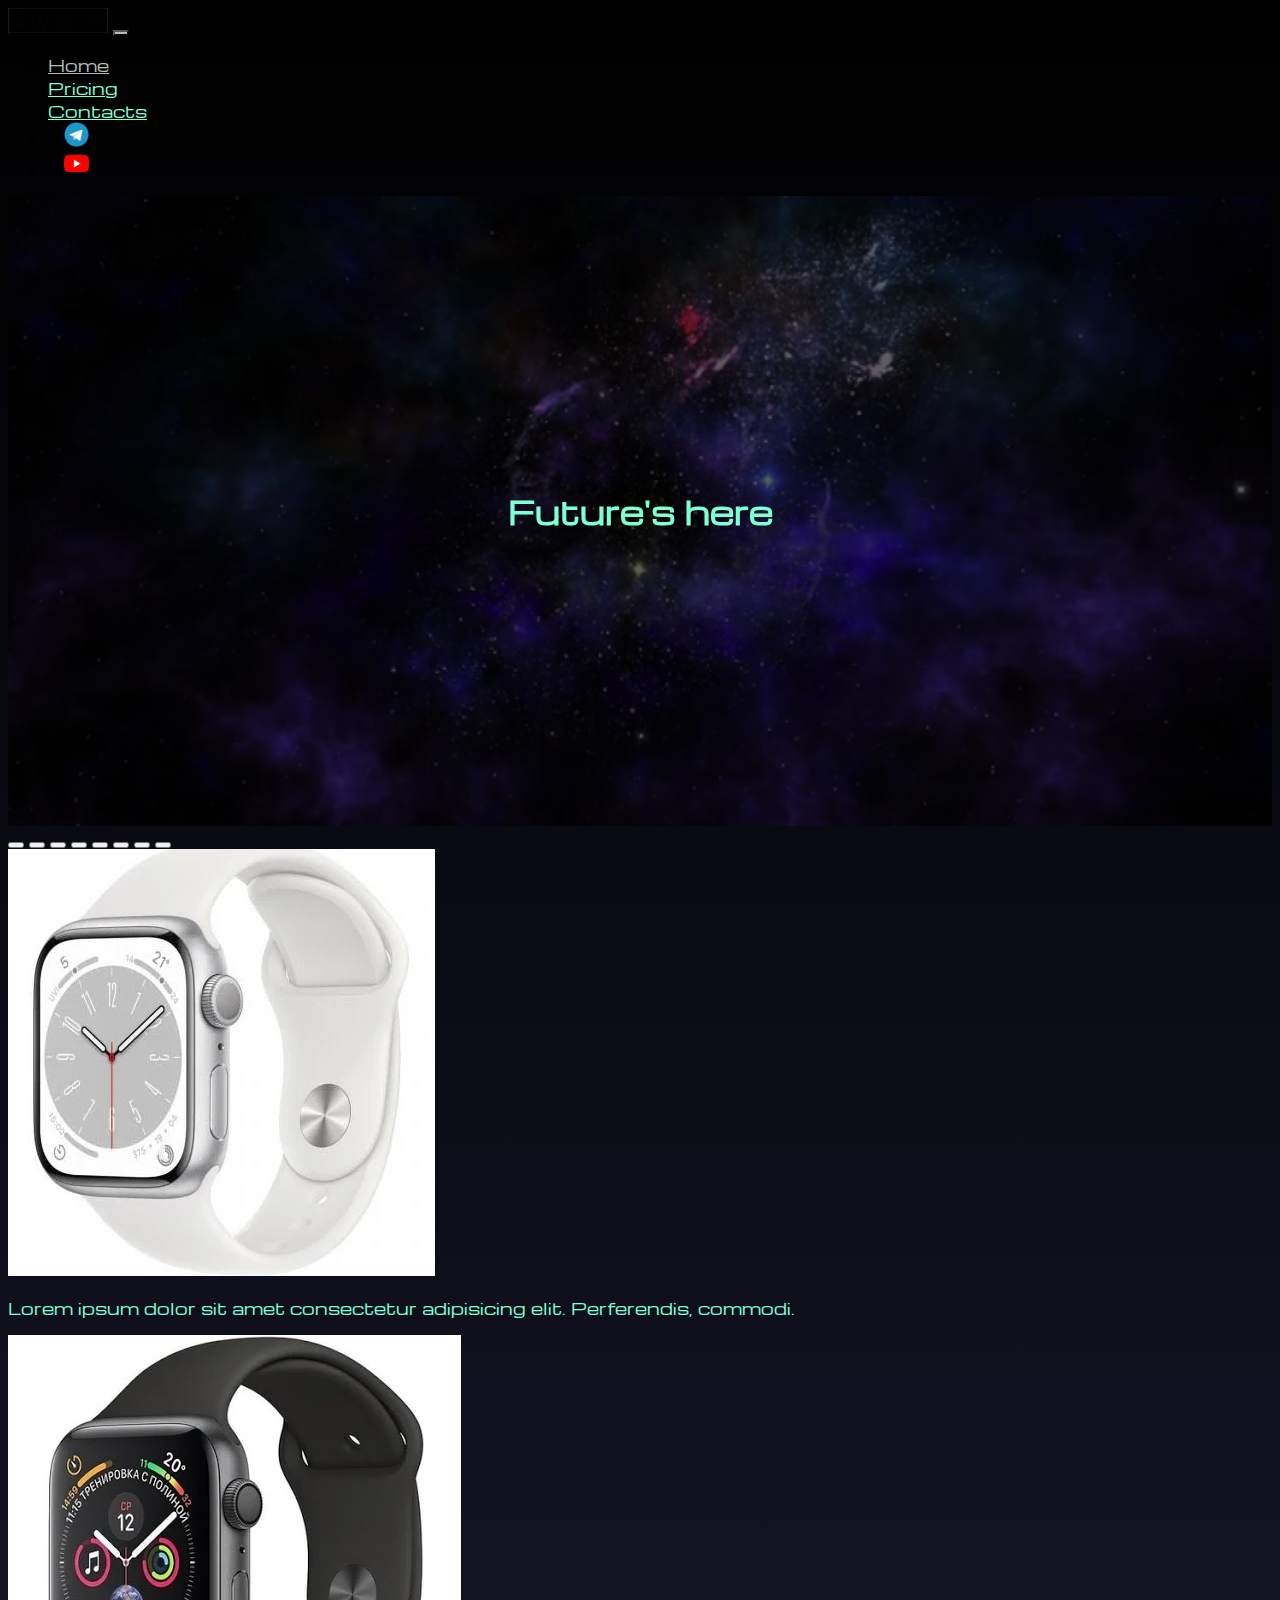
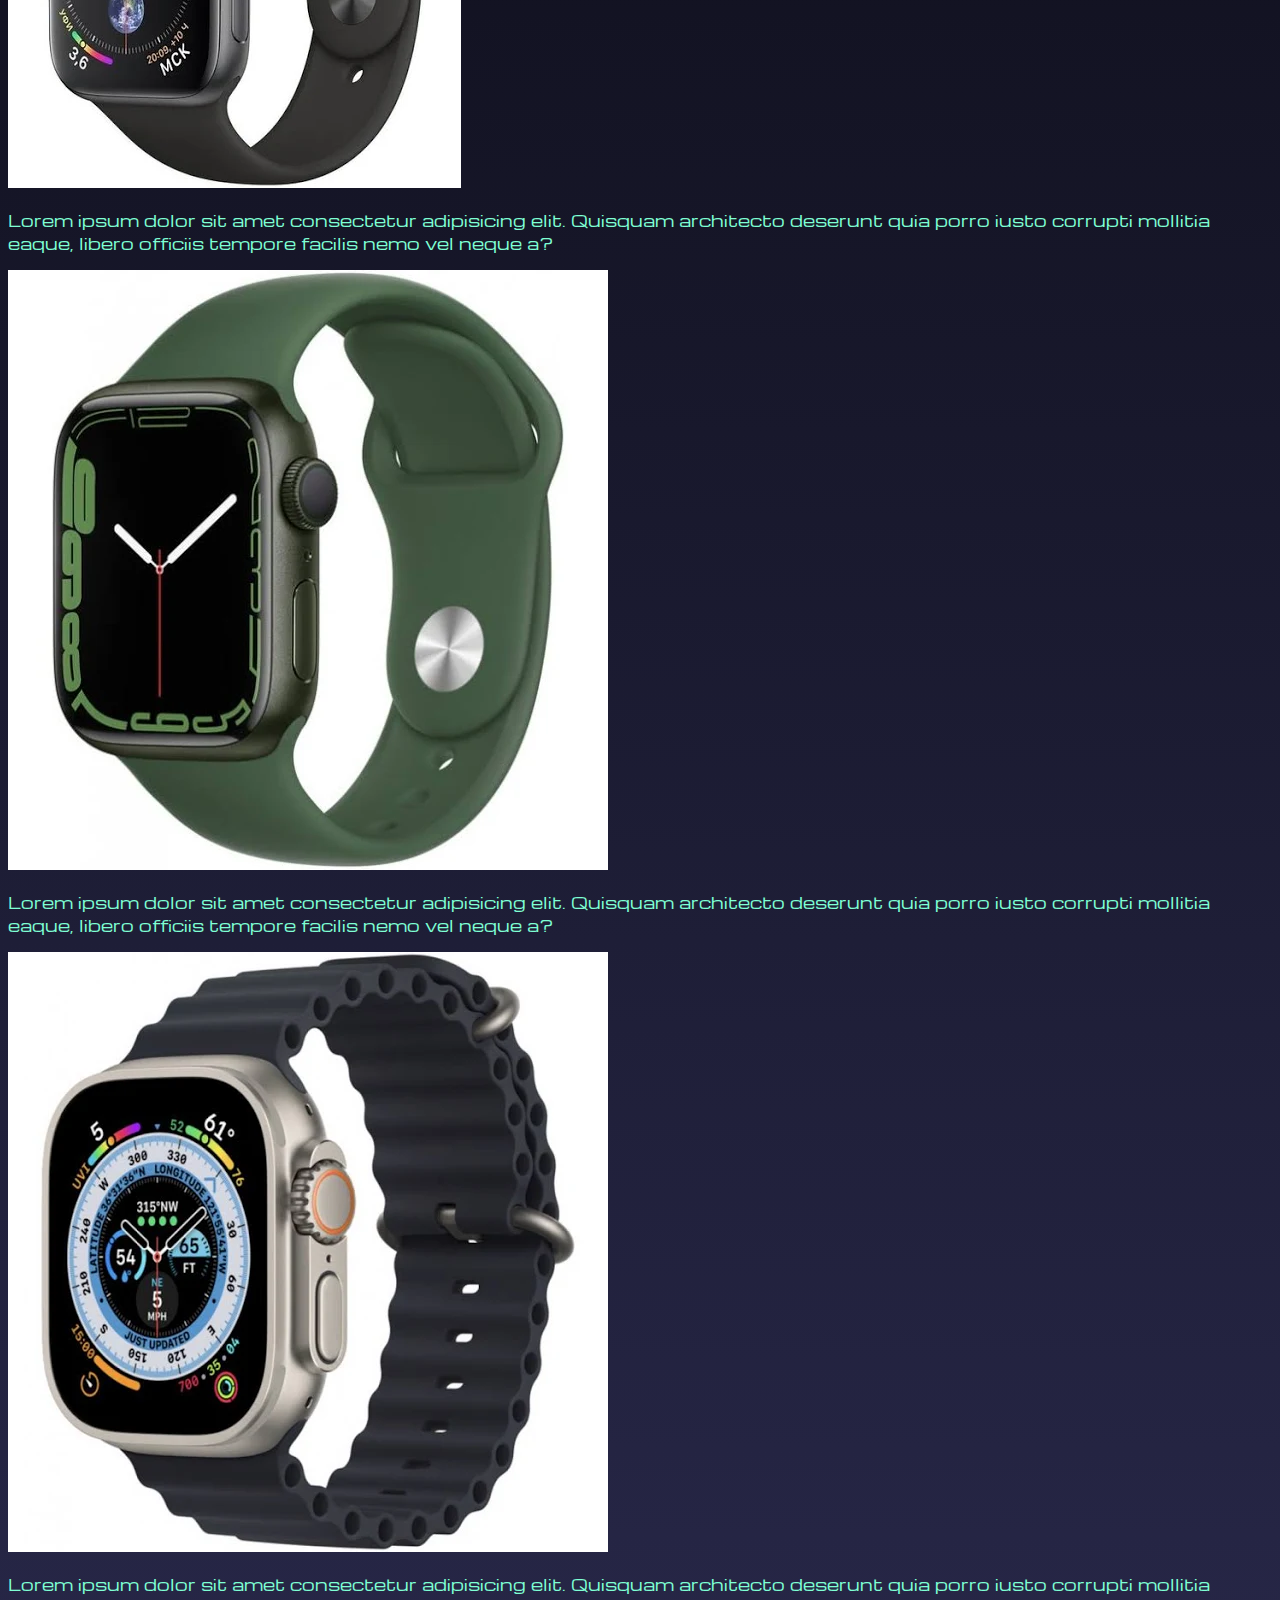
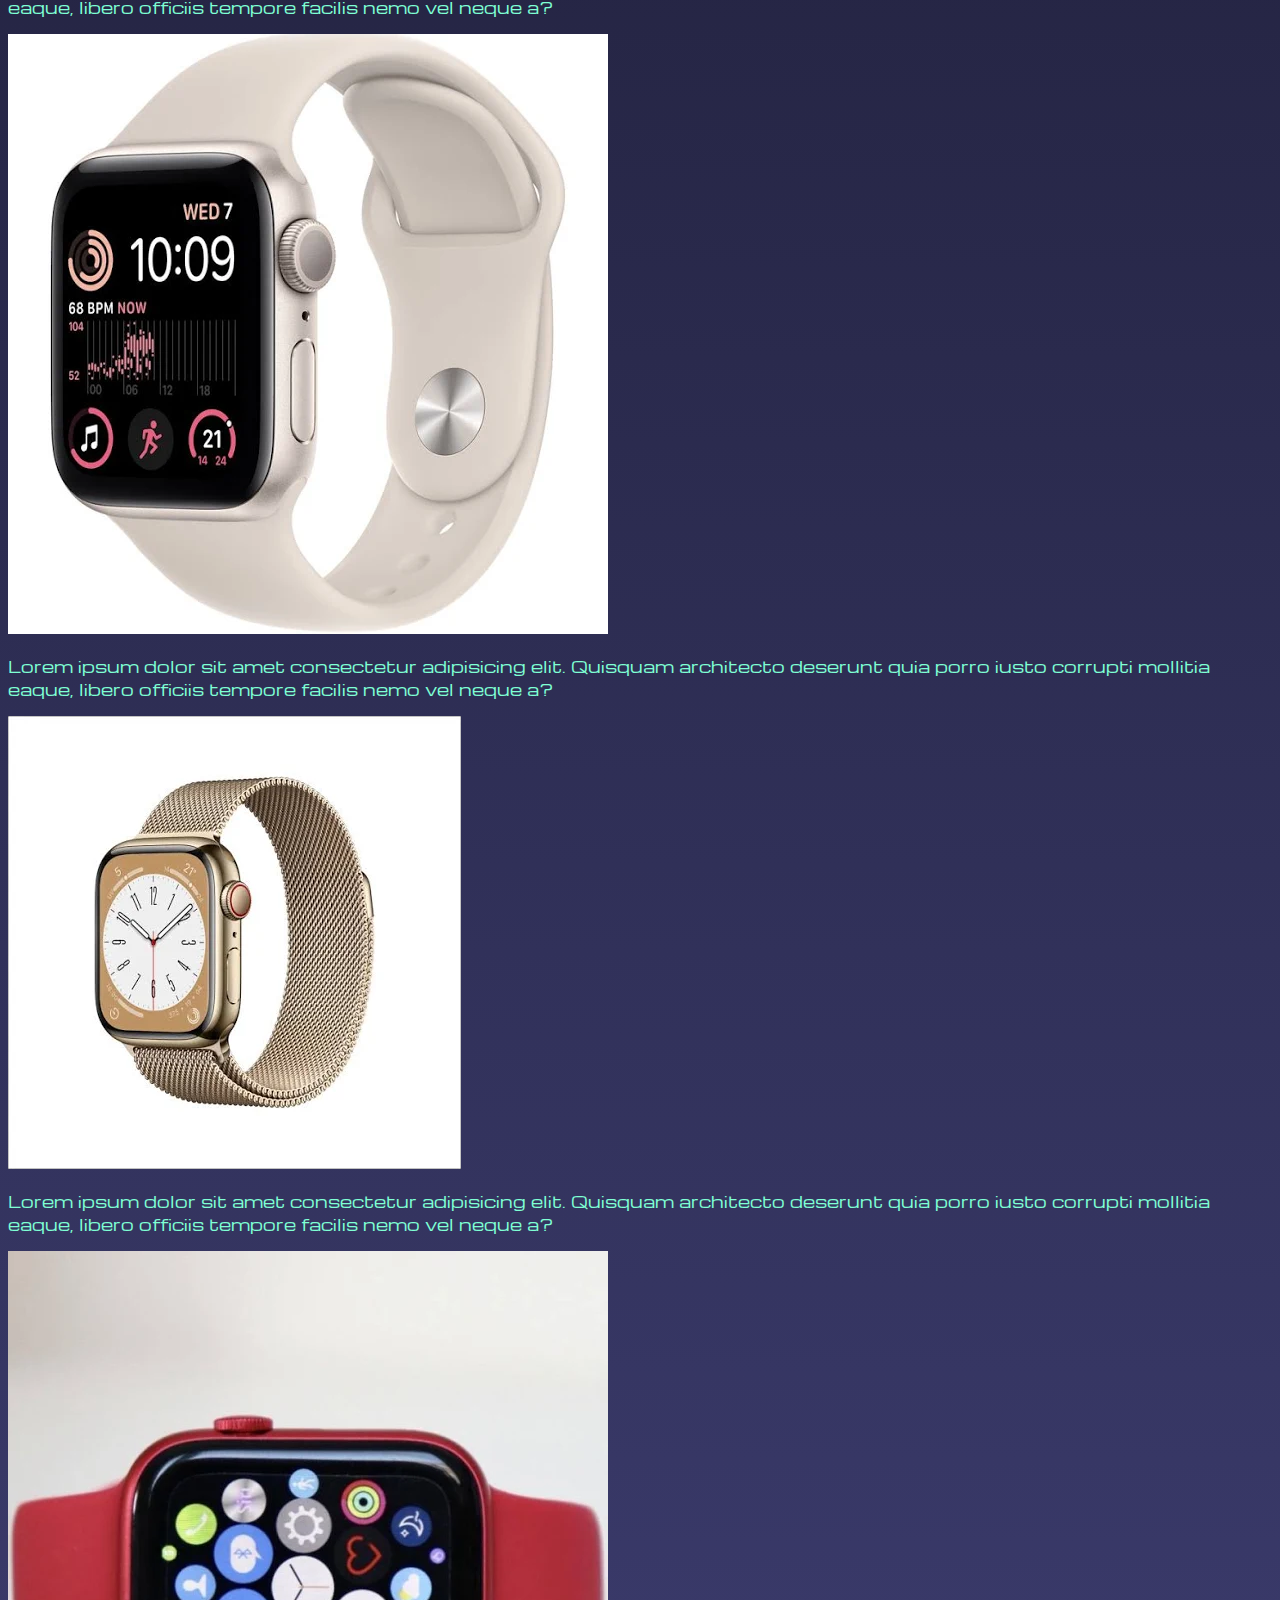
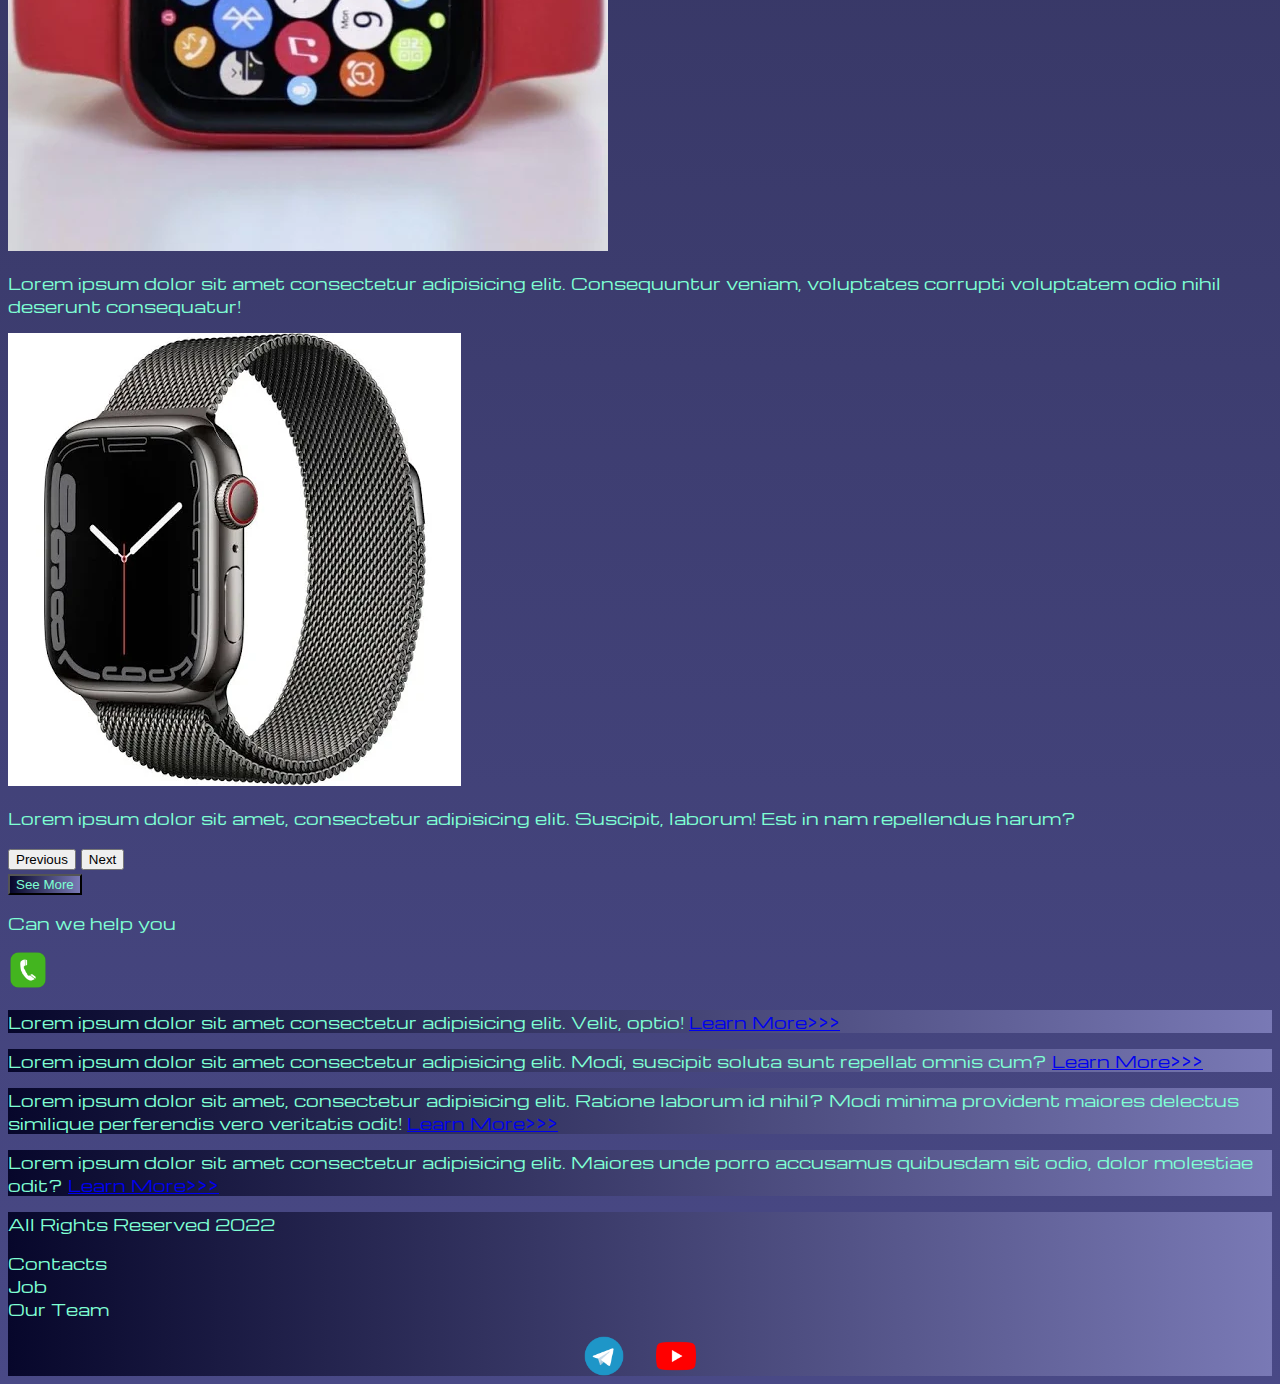
==== commit cf8d86e8: "Update index.html" ====
--- a/index.html
+++ b/index.html
@@ -63,7 +63,7 @@
     </header>
 
     <section>
-        <div class="bgvideo">
+        <div class="bgvideo col-lg-4 col-md-6 mt-4">
             <video src="source/files/bg-video.mp4" type="video/mp4" autoplay muted loop></video>
             <div class="effect"></div>
             <div class="video-text">
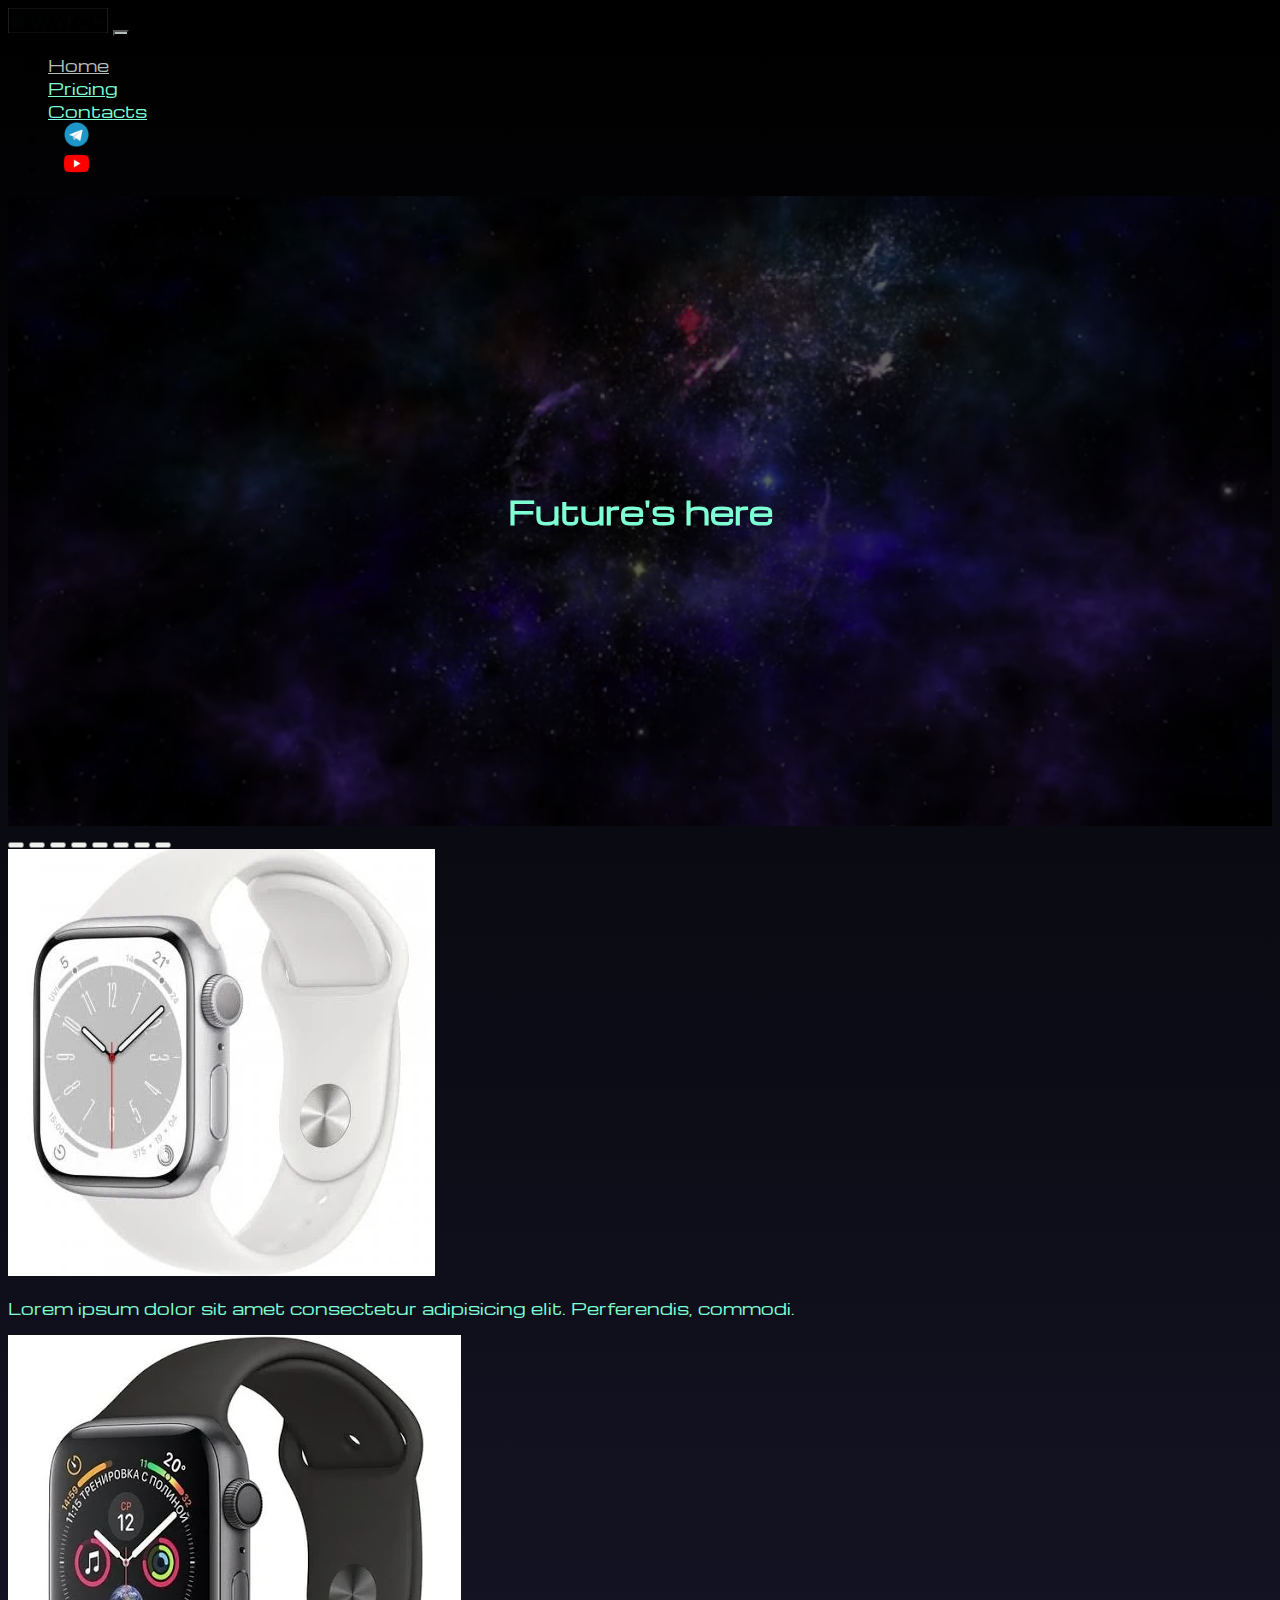
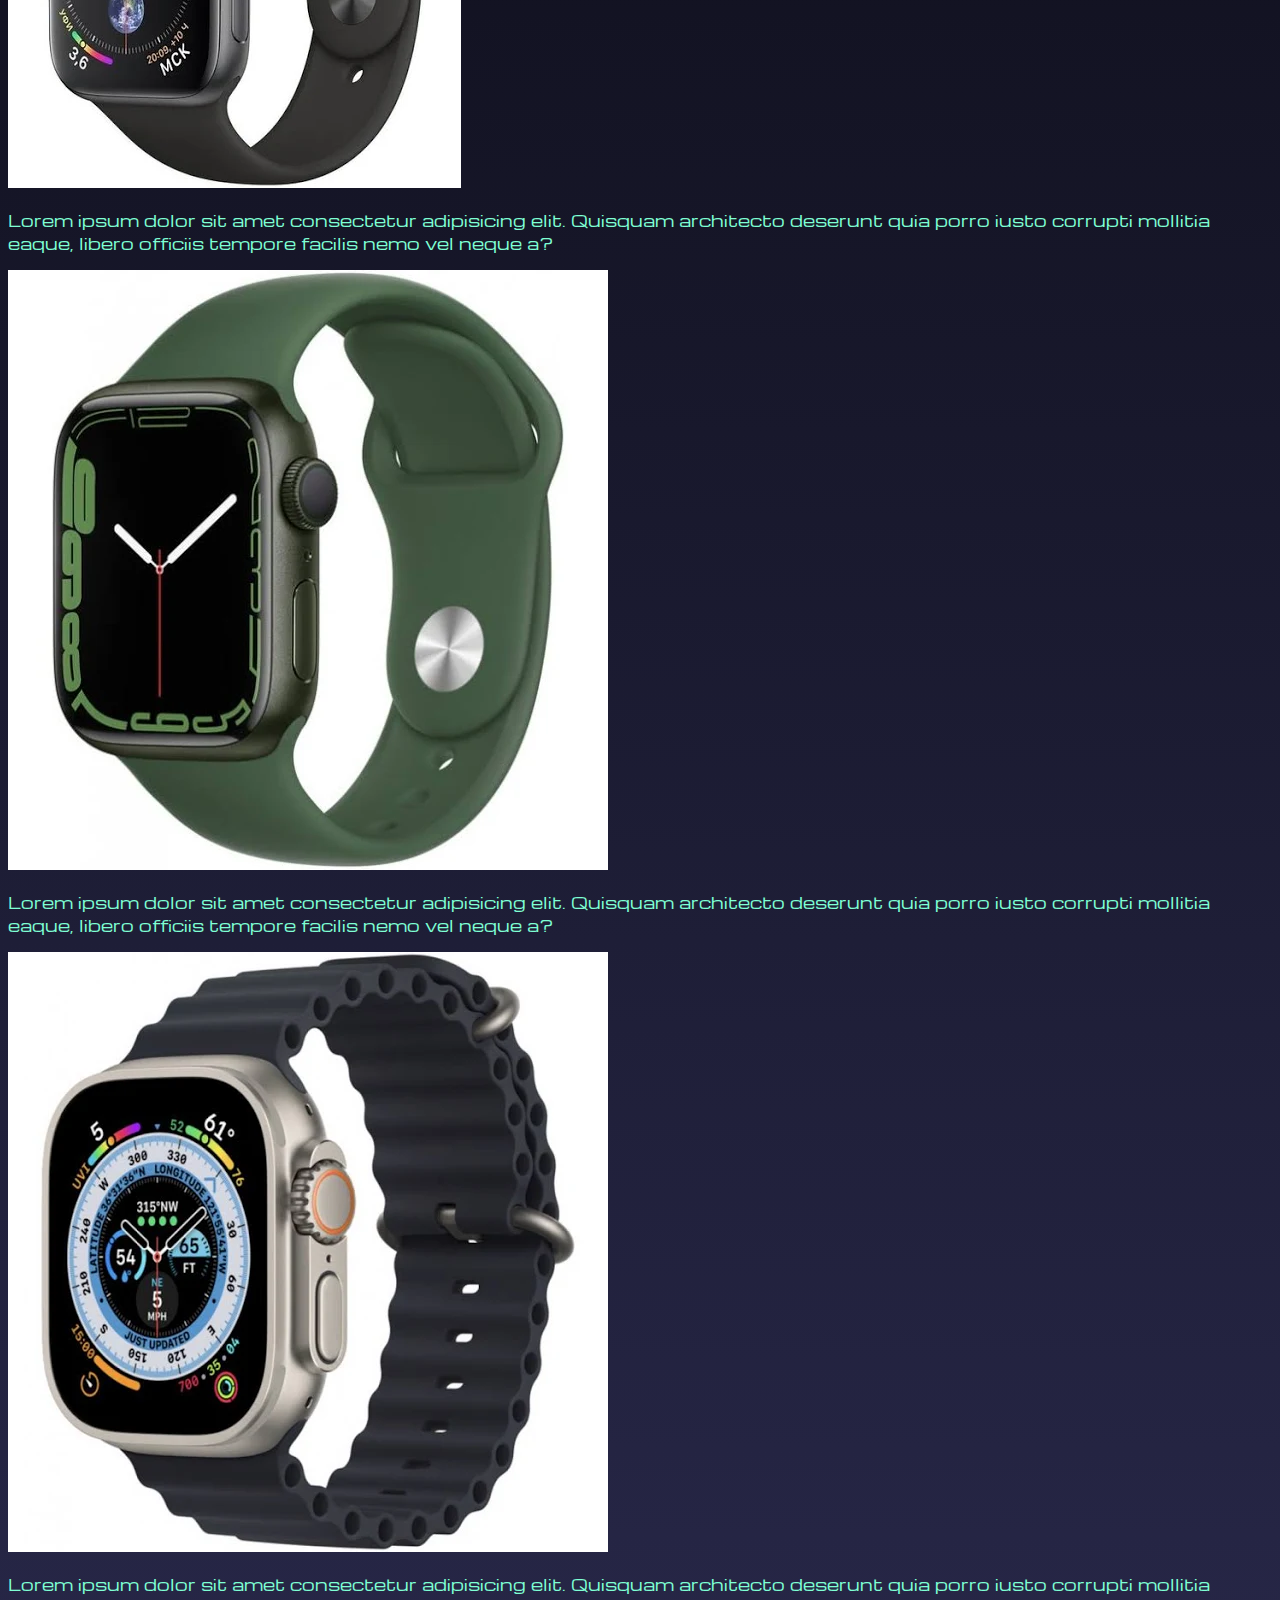
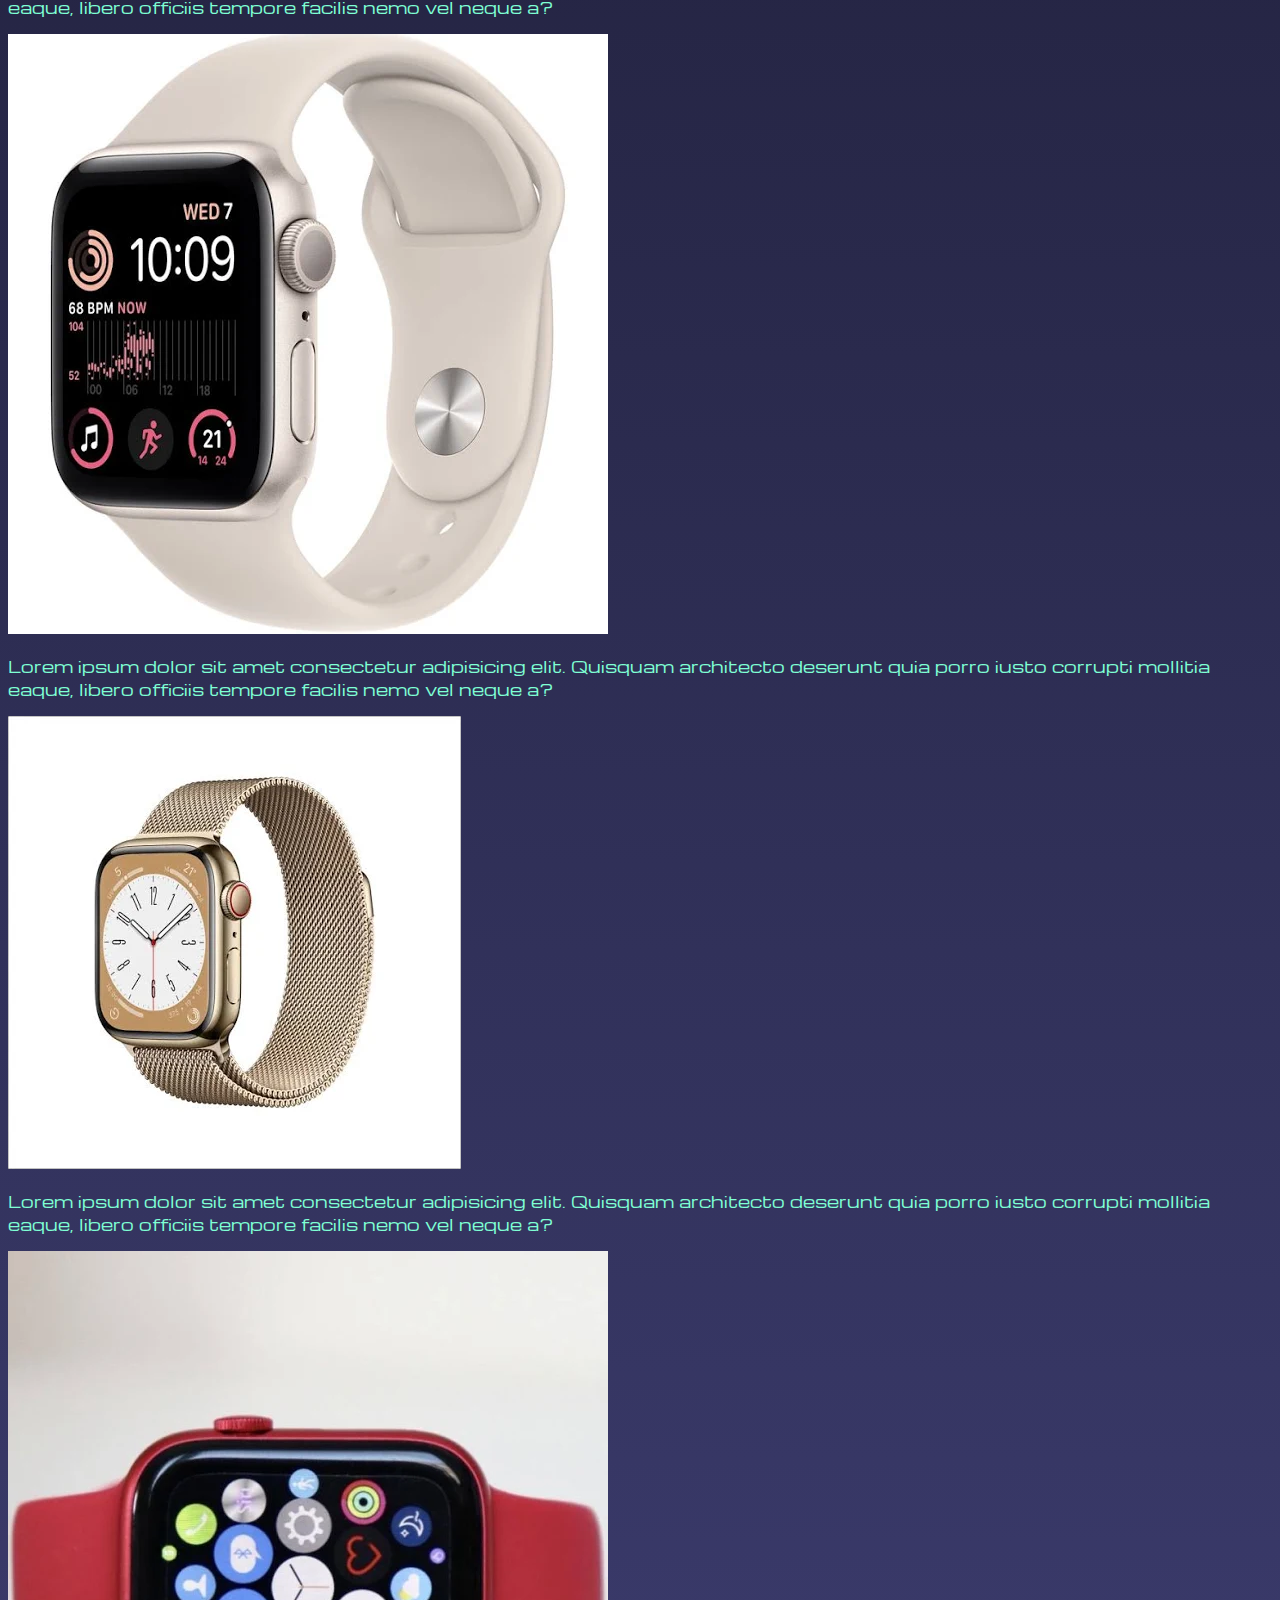
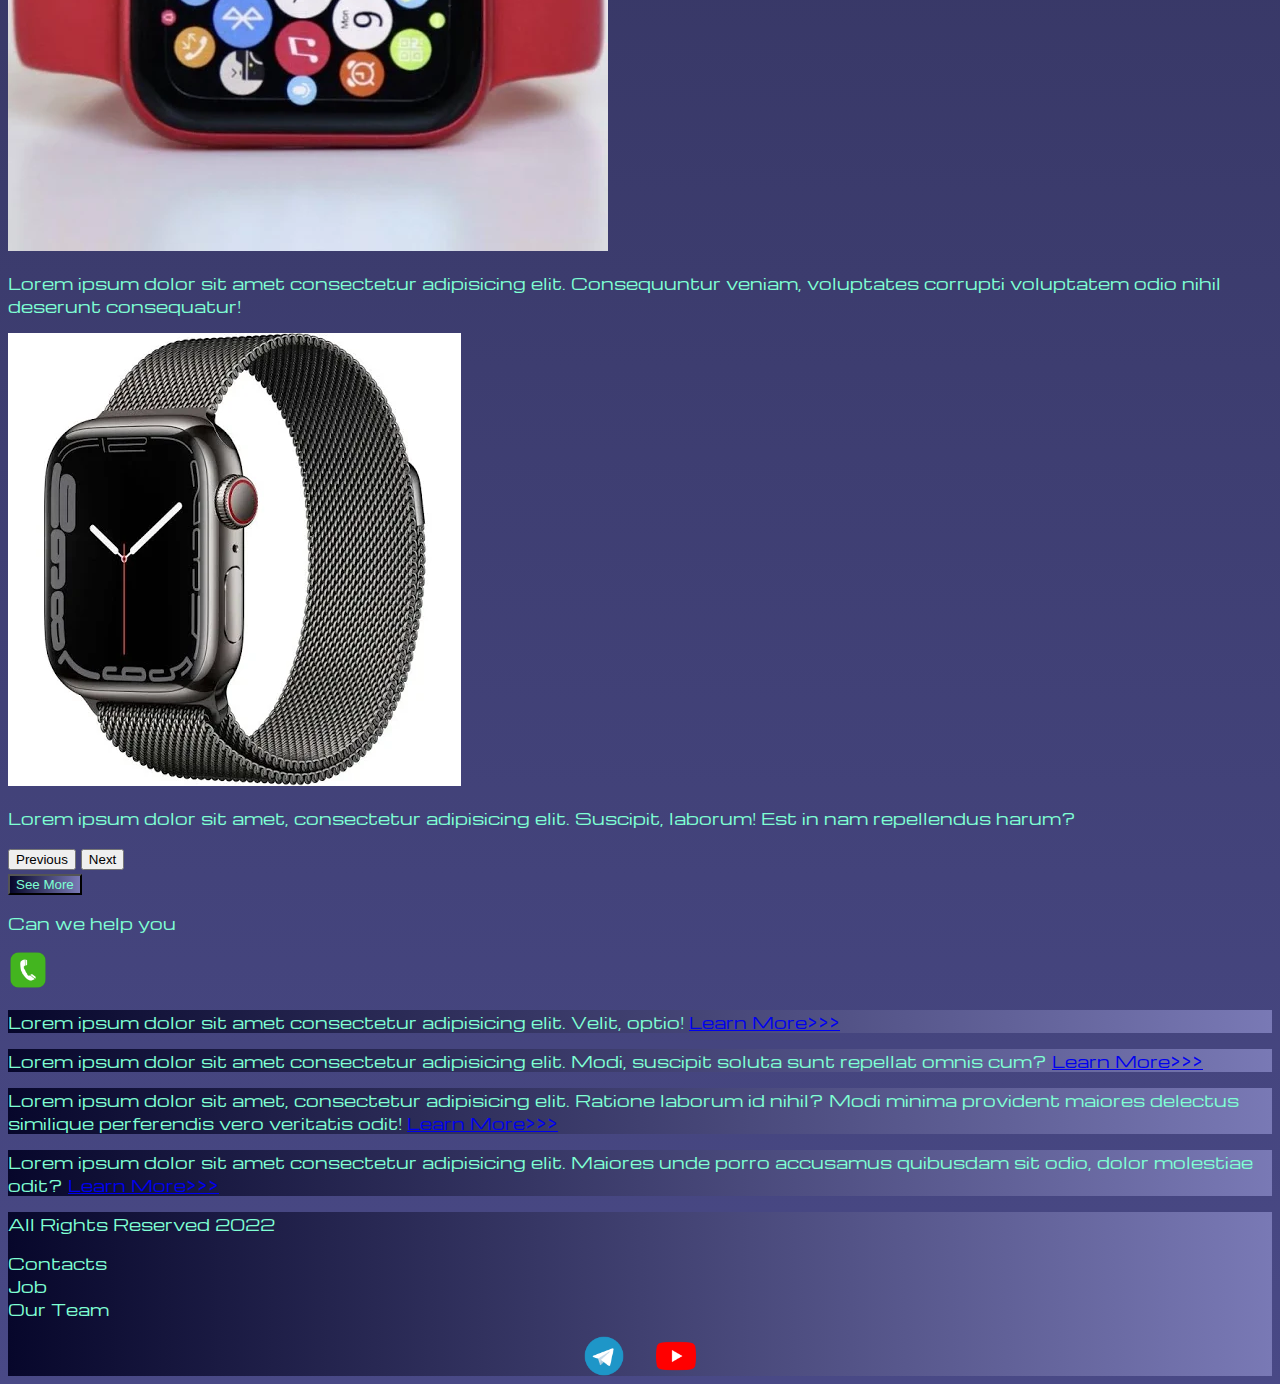
==== commit c0b3fdd9: "Update index.html" ====
--- a/index.html
+++ b/index.html
@@ -63,7 +63,7 @@
     </header>
 
     <section>
-        <div class="bgvideo col-lg-4 col-md-6 mt-4">
+        <div class="bgvideo">
             <video src="source/files/bg-video.mp4" type="video/mp4" autoplay muted loop></video>
             <div class="effect"></div>
             <div class="video-text">
